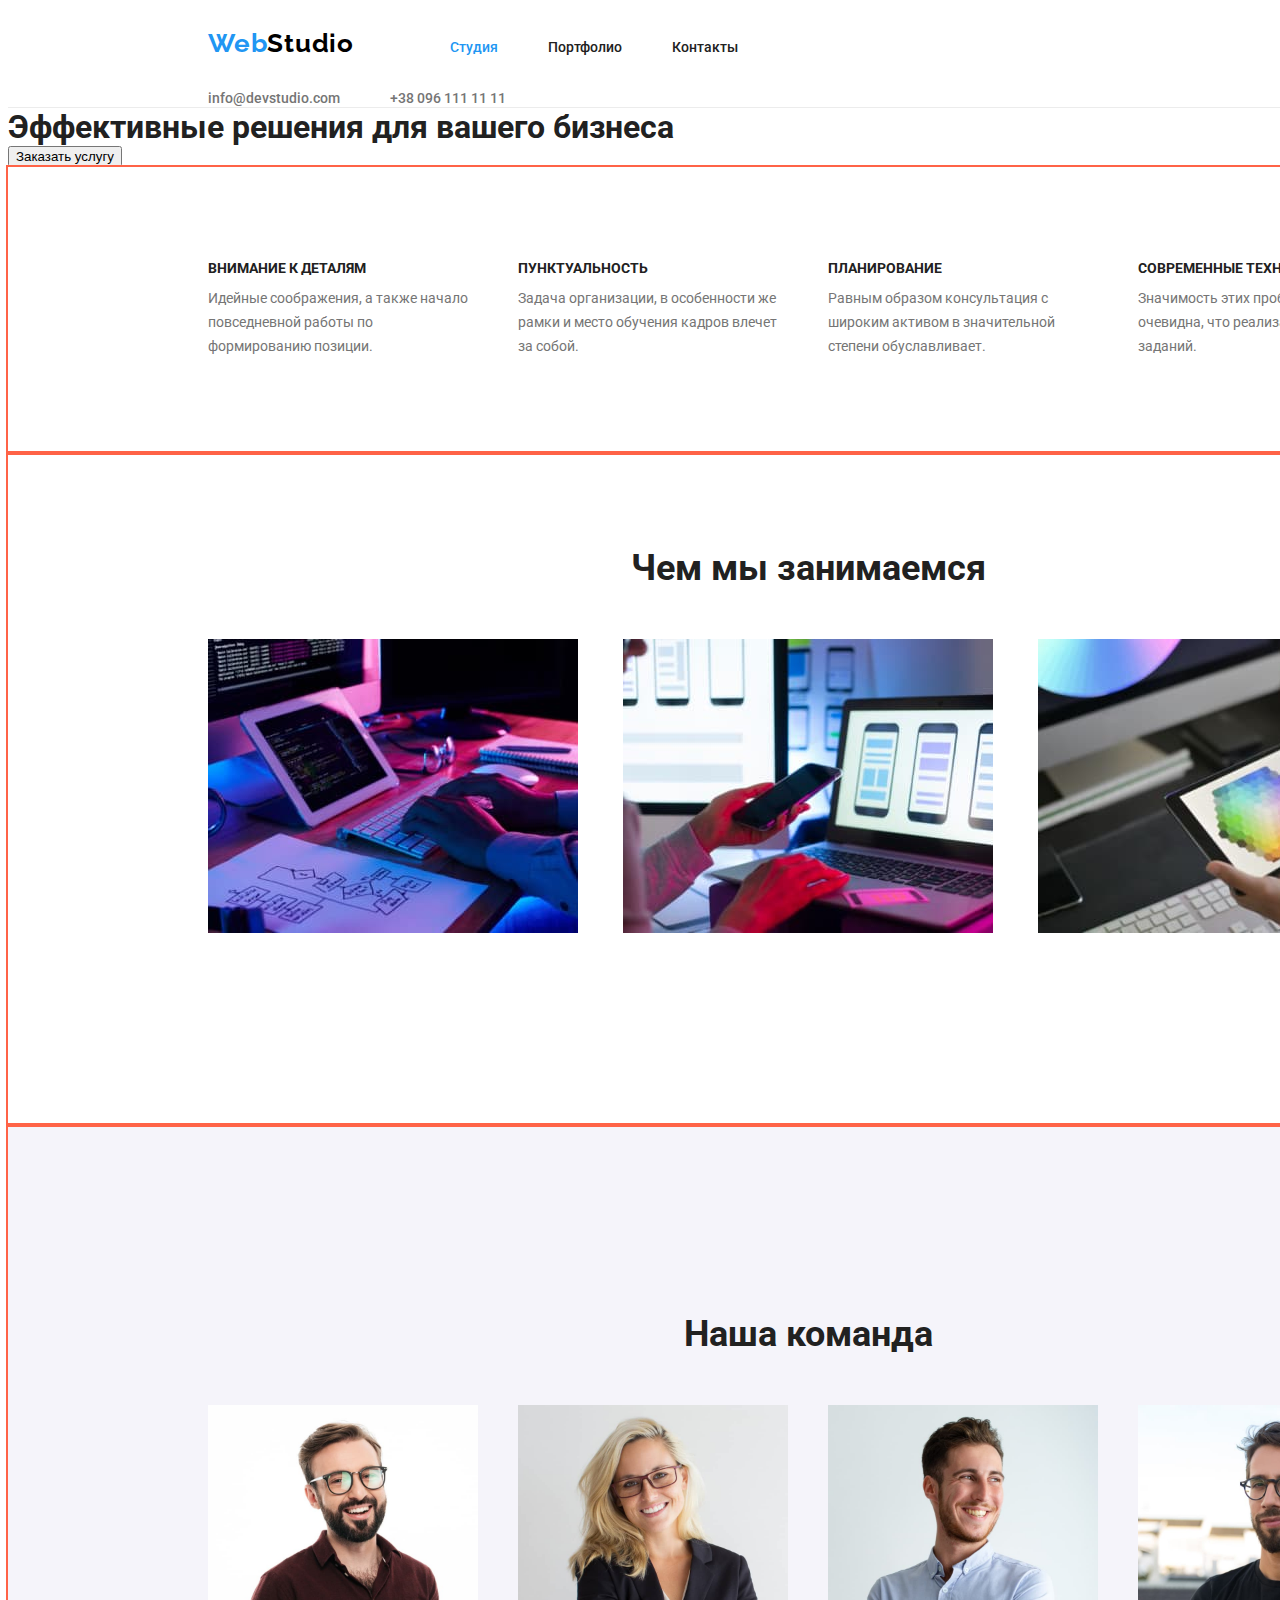
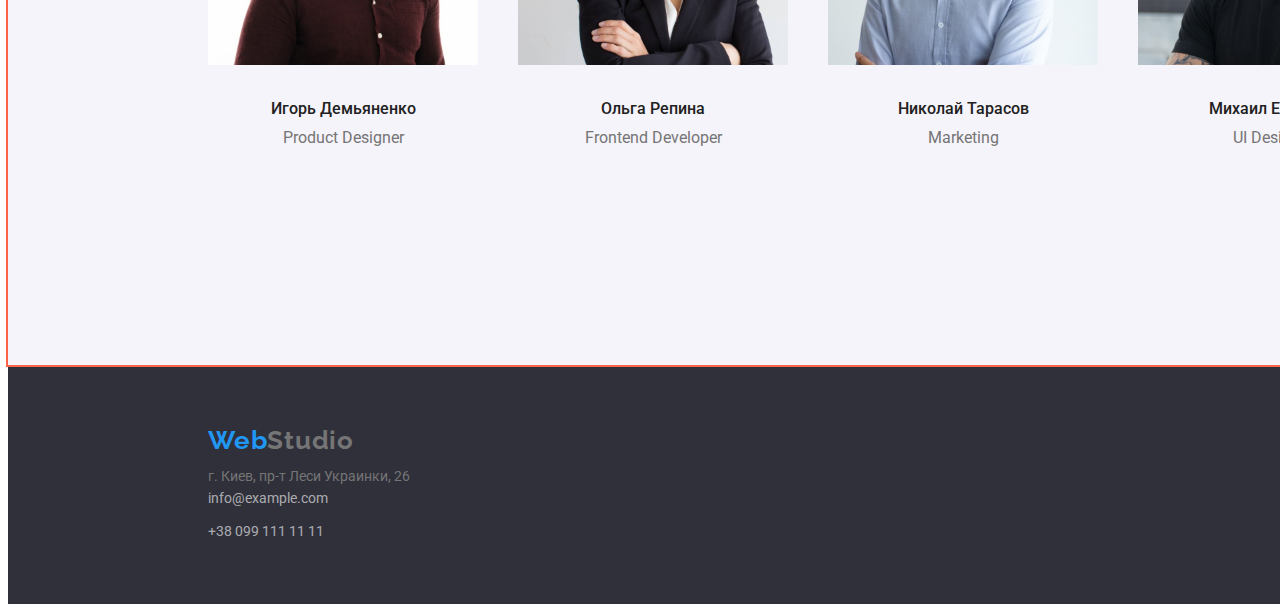
==== index.html @ a2d12be9 "flex continue" ====
<!DOCTYPE html>
<html lang="ru">
<head>
    <meta charset="UTF-8">
    <meta http-equiv="X-UA-Compatible" content="IE=edge">
    <meta name="viewport" content="width=device-width, initial-scale=1.0">
    <title>Document</title>
    <link href="https://fonts.googleapis.com/css2?family=Raleway:wght@700&family=Roboto:wght@400;500;700;900&display=swap"
        rel="stylesheet">
        <link rel="stylesheet" href="https://cdnjs.cloudflare.com/ajax/libs/modern-normalize/1.1.0/modern-normalize.min.css"
            integrity="sha512-wpPYUAdjBVSE4KJnH1VR1HeZfpl1ub8YT/NKx4PuQ5NmX2tKuGu6U/JRp5y+Y8XG2tV+wKQpNHVUX03MfMFn9Q=="
            crossorigin="anonymous" referrerpolicy="no-referrer" />
    <link rel="stylesheet" href="./css/styles.css" />
</head>



<body>

    <!--header-->

<header class="header">
        
    <div class="container">
        <a href="./index.html" class="list logo"><span class="web">Web</span>Studio</a>
<nav class="nav" >
    <ul class="list site-nav">
        <li class="item"><a  href="" class="site-nav-link list current">Студия</a></li>
        <li class="item"><a  href="./portfolio.html" class="site-nav-link list">Портфолио</a></li>
        <li class="item"><a  href="" class="site-nav-link list">Контакты</a></li>
    </ul>
</nav>
<ul class="auth-nav list">
    <li class="item"><a href="mailto:info@devstudio.com" class="auth-nav-link list">info@devstudio.com</a></li>
    <li class="item"><a href="tel:+380961111111" class="auth-nav-link list">+38 096 111 11 11</a></li>
</ul>
</div>
</header>

<main>

    <!--Герой-->


<section class="hero-section">    
            <h1 class="hero-title">Эффективные решения для вашего бизнеса</h1>
            <button type="button" class="hero-button">Заказать услугу</button>
</section>


<!--Преимущества-->


<section class="benefit-section section">
<div class="container">
    <h2></h2>
    
<ul class="benefit-list list">
<li>
    <h3 class="benefit-title">Внимание к деталям</h3>
    <p class="benefit-text">Идейные соображения, а также начало повседневной работы по формированию позиции.</p>
</li>
<li>
    <h3 class="benefit-title">Пунктуальность</h3>
    <p class="benefit-text">Задача организации, в особенности же рамки и место обучения кадров влечет за собой.</p>
</li>
<li>
    <h3 class="benefit-title">Планирование</h3>
    <p class="benefit-text">Равным образом консультация с широким активом в значительной степени обуславливает.</p>
</li>
<li>
    <h3 class="benefit-title">Современные технологии</h3>
    <p class="benefit-text">Значимость этих проблем настолько очевидна, что реализация плановых заданий.</p>
</li>
</ul>
</div>
</section>


 <!--Чем мы занимаемся-->


 <section class="work-section section">
    <div class="container">
    <h2 class="work-title">Чем мы занимаемся</h2>
     <ul class="work-list list">
        <li><img src="./images/table.jpg" alt="рабочее место" width="370"></li>
        <li><img src="./images/phone.jpg" alt="изображение телефона" width="370"></li>
        <li><img src="./images/tablet.jpg" alt="изображение планшета" width="370"></li>
     </ul>
    </div>
</section>


     <!--Наша команда-->


 <section class="section team-section ">
    <div class="container">
     <h2 class="team-title">Наша команда</h2>
     <ul class="team-list list">
        <li class="item"><img src="./images/team1.jpg" alt="фото человека" width="270"><h3 class="name">Игорь Демьяненко</h3><p class="position" lang="en">Product Designer</p></li>
        <li class="item"><img src="./images/team2.jpg" alt="фото человека" width="270"><h3 class="name">Ольга Репина</h3><p class="position" lang="en">Frontend Developer</p></li>
        <li class="item"><img src="./images/team3.jpg" alt="фото человека" width="270"><h3 class="name">Николай Тарасов</h3><p class="position" lang="en">Marketing</p></li>
        <li class="item"><img src="./images/team4.jpg" alt="фото человека" width="270"><h3 class="name">Михаил Ермаков</h3><p class="position" lang="en">UI Designer</p></li>
     </ul>
     
 </section>
</div>
</main>

<!--Футер-->


<footer class="footer-section">   
    <div class="container">
        <a href="" class="logo list"><span class="web">Web</span><span class="studio">Studio</span></a>
<address class="address-section">
    
<ul class=" address-list list">
    <li><a href="" class="address">г. Киев, пр-т Леси Украинки, 26</a></li>
    <li><a href="mailto:info@example.com" class="mail">info@example.com</a></li>
    <li><a href="tel:+380991111111" class="telephone">+38 099 111 11 11</a></li>
</ul>
</div>
</div>
</address>
</footer>
 
</body>
</html>
---- css/styles.css ----
:root { 
        --primary-text-color: #212121;
        --secondary-text-color: #757575;
        --accent-color: #2196F3;
        --primary-background-color: #ffffff;
        --secondary-background-color:#2F303A;
}

body {  
         width: 1600px;        
         background-color:var(--primary-background-color);
         color: var(--primary-text-color);
         font-family: Roboto, sans-serif; 
         font-style: normal;
         font-weight: 400;
        }

.list { list-style: none; 
        text-decoration: none;
}

h1,
h2,
h3,
h4,
h5,
h6,
p,
ul      {
        margin: 0px;
        padding: 0px;
        }

.section {
        padding: 94px 0px;
        margin: 0px;
        outline: 2px solid tomato;
}

.container {    
        width: 1200px;
        padding-left: 15px;
        padding-right: 15px;
        margin-left:  auto;
        margin-right: auto;
}

                /* header*/

 .header {         
        color: var(--primary-text-color);
        border-bottom: 1px solid #ECECEC;
} 

.header .logo { 
        font-family:Raleway ;
        font-weight: 700;
        font-size: 26px;
        line-height: 1.2;
        letter-spacing: 0.03em;   
        color: #000000;
        width: 145px;
        margin-right: 93px;
        display: inline-block;
  }

.header .web {
        color: var(--accent-color);
}
.nav {
        display: inline-block;
}
.site-nav {
        display: flex;
        justify-content: flex-start;
        
}
.site-nav .item {
        color: var(--primary-text-color);
        font-weight: 500;
        font-size: 14px;
        line-height: 1.14; 
        padding-bottom: 32px;
        padding-top: 32px;
        display: inline-block;
}

.site-nav .item + .item{
        margin-left: 50px;
}

.site-nav-link {color: var(--primary-text-color);
                font-weight: 500;
                font-size: 14px;
                line-height: 1.14;
                padding-bottom: 32px;
                padding-top: 32px;}

.site-nav-link.current,
.site-nav-link:focus, 
.site-nav-link:hover { color: var(--accent-color) ;}

.auth-nav {display: flex;
        /* justify-content: end; */
}
.auth-nav .item {
        display: inline-block;
}
.auth-nav .item + .item{margin-left: 50px;}

.auth-nav-link {color: #757575;
                font-weight: 500;
                font-size: 14px;
                line-height: 1.14;
        padding-bottom: 32px;
        padding-top: 32px; 
}

.auth-nav-link:hover,
.auth-nav-link:focus { color: var(--accent-color);}


                /*hero*/
/*
.hero-section {background-color:#2F303A ;
                text-align: center;
                padding: 200px 0;  
                display: block;
                align-items: center; }

.hero-title {color: var(--secondary-text-color);
        
font-weight: 900;
font-size: 44px;
line-height: 1.36;
text-transform: uppercase;
letter-spacing: 0.06em;

text-align: center;
margin: 0 auto;
margin-bottom: 30px;
max-width: 696px;    }

.hero-button { display: block;
                padding: 10px 32px;
                margin: 0 auto;
                border: 1px;
                text-align: center;
                min-width: 200px;
                border-radius: 4px;
             

                background-color: var(--accent-color);
                color: var(--secondary-text-color);
                font-family: Roboto;
                font-style: normal;    
                font-weight: 700;
                font-size: 16px;  
                letter-spacing: 0.06em;
                line-height: 1.88;  }
        

           
            /*benefits*/


 .benefit-title {color: var(--primary-text-color);
                font-weight: 700;
                font-size: 14px;
                line-height: 1.14;
                text-transform: uppercase;

                margin-bottom: 10px;}    

 .benefit-text {color: #757575;
                font-size: 14px;
                line-height: 1.71;                
                width: 270px;}   

.benefit-list {margin-top: 0;
                margin-bottom: 0;
                display: flex;
                justify-content: space-between;}

.benefit-list li:not(:first-child) {
                margin-left: 30px;
}
    
    
            /*what we do*/

.work-title {           font-weight: 700;
                        font-size: 36px;
                        line-height: 1.17;
                        text-align: center;
                        margin-bottom: 50px;
                        }

.work-list {margin-bottom: 0px;
                margin-top: 0px;
                display: flex;
                justify-content: space-between; }

.work-list li {margin-bottom: 94px;}

.work-list li:not(:first-child) {
                margin-left: 30px;
                }

             /*our team*/


.team-section { background-color: #F5F4FA;}

.team-title {font-weight: 700;
                font-size: 36px;
                line-height: 1.17;
                text-align: center;
                padding-top: 94px;
                margin-bottom: 50px;}

.team-list {margin-bottom: 0px;
                margin-top: 0px;
                display: flex;
                justify-content: space-between;
                padding-bottom: 94px;}

.team-list img { margin-bottom: 30px;
                }


.team-list li:not(:first-child) {margin-left: 30px;}



.team-section .name { font-weight: 500;
                        font-size: 16px;
                        line-height: 1.19;
                        text-align: center;
                        margin-bottom: 10px;}

 .position {color: #757575;
                font-size: 16px;
                line-height: 1.19;
                text-align: center;
                margin-top: 0px;
                margin-bottom: 0px;
                padding-bottom: 30px;}



            /*footer*/

.footer-section {background-color: #2F303A;
                }


.footer-section .logo {font-family: Raleway;
                        font-weight: 700;
                        font-size: 26px;
                        line-height: 1.19;
                        letter-spacing: 0.03em;
                        
                        padding-top: 60px;
                        margin-bottom: 20px;
        }

.footer-section .web {color: var(--accent-color);}
.footer-section .studio { color: var(--secondary-text-color);}

.logo {display: block;        
        }

.address-list  { display: block;
                margin-top: 0px;        
                padding-left: 0px;}

.address-list .address {display: block;
        margin-bottom: 9px;
        color: var(--secondary-text-color);
        font-family: inherit;
        font-style: normal;
        text-decoration: none;
        font-weight: 400;
        font-size: 14px;
        line-height: 1.71px;
}

.mail,
.telephone {font-family: inherit;
                font-style:normal;
                text-decoration: none;
                        color: rgba(255, 255, 255, 0.6);
                        font-size: 14px;
                        line-height: 1.71;
                        }

.address-list .mail {  margin-bottom: 9px; display: block;  }

.address-list .telephone { display: block;
             padding-bottom: 60px;}
                        







            /* portfolio*/

.buttons {display: flex;
                padding-top: 94px;
                margin-top: 0px;
                margin-bottom: 50px;
                justify-content:center;
                
}
.buttons li { 
                
                border-color: transparent;}
.buttons li:not(:first-child) {margin-left: 8px;
                }

.main-button {
        background-color: #F5F4FA;
        color: var(--primary-text-color);
        font-family: Roboto;
        font-style: normal;
        font-weight: 500;
        font-size: 16px;
        line-height: 1.62;
        text-align: center;
        border: 1px;
        border-radius: 4px;
        padding: 6px 22px;}
.main-button:hover,
.main-button:focus { background-color: var(--accent-color); 
                        color: var(--secondary-text-color);}

.selected-button {background-color: var(--accent-color);
                        color: var(--secondary-text-color);
                        font-family: Roboto;
                        font-style: normal;
                        font-weight: 500;
                        font-size: 16px;
                        line-height: 1.62;
                        text-align: center; 
                        border: 1px;
                        border-radius: 4px;
                        padding: 6px 22px;}

.our-projects {display: flex;
                flex-wrap: wrap;
                margin-left: -30px;
                margin-top: -30px;
}
.our-projects .item {margin-left: 30px ;
                        margin-top: 30px;
                        flex-basis: calc((100% - 90px) / 3);}     
                        
                        
.our-projects .title { font-weight: 700;
                        font-size: 18px;
                        line-height: 2;
                        margin: 20px 24px 4px 24px;}

.our-projects .text {color: #757575;
        font-size: 16px;
        line-height: 1.88;
        margin-bottom: 20px;
        margin-left: 24px;
        margin-right: 24px;}

.cards {border-right: 1px solid #eeeeee;
        border-bottom: 1px solid #eeeeee;
        border-left: 1px solid #eeeeee;}

.our-projects .item:nth-last-child(-n + 3) { margin-bottom: 94px;} */
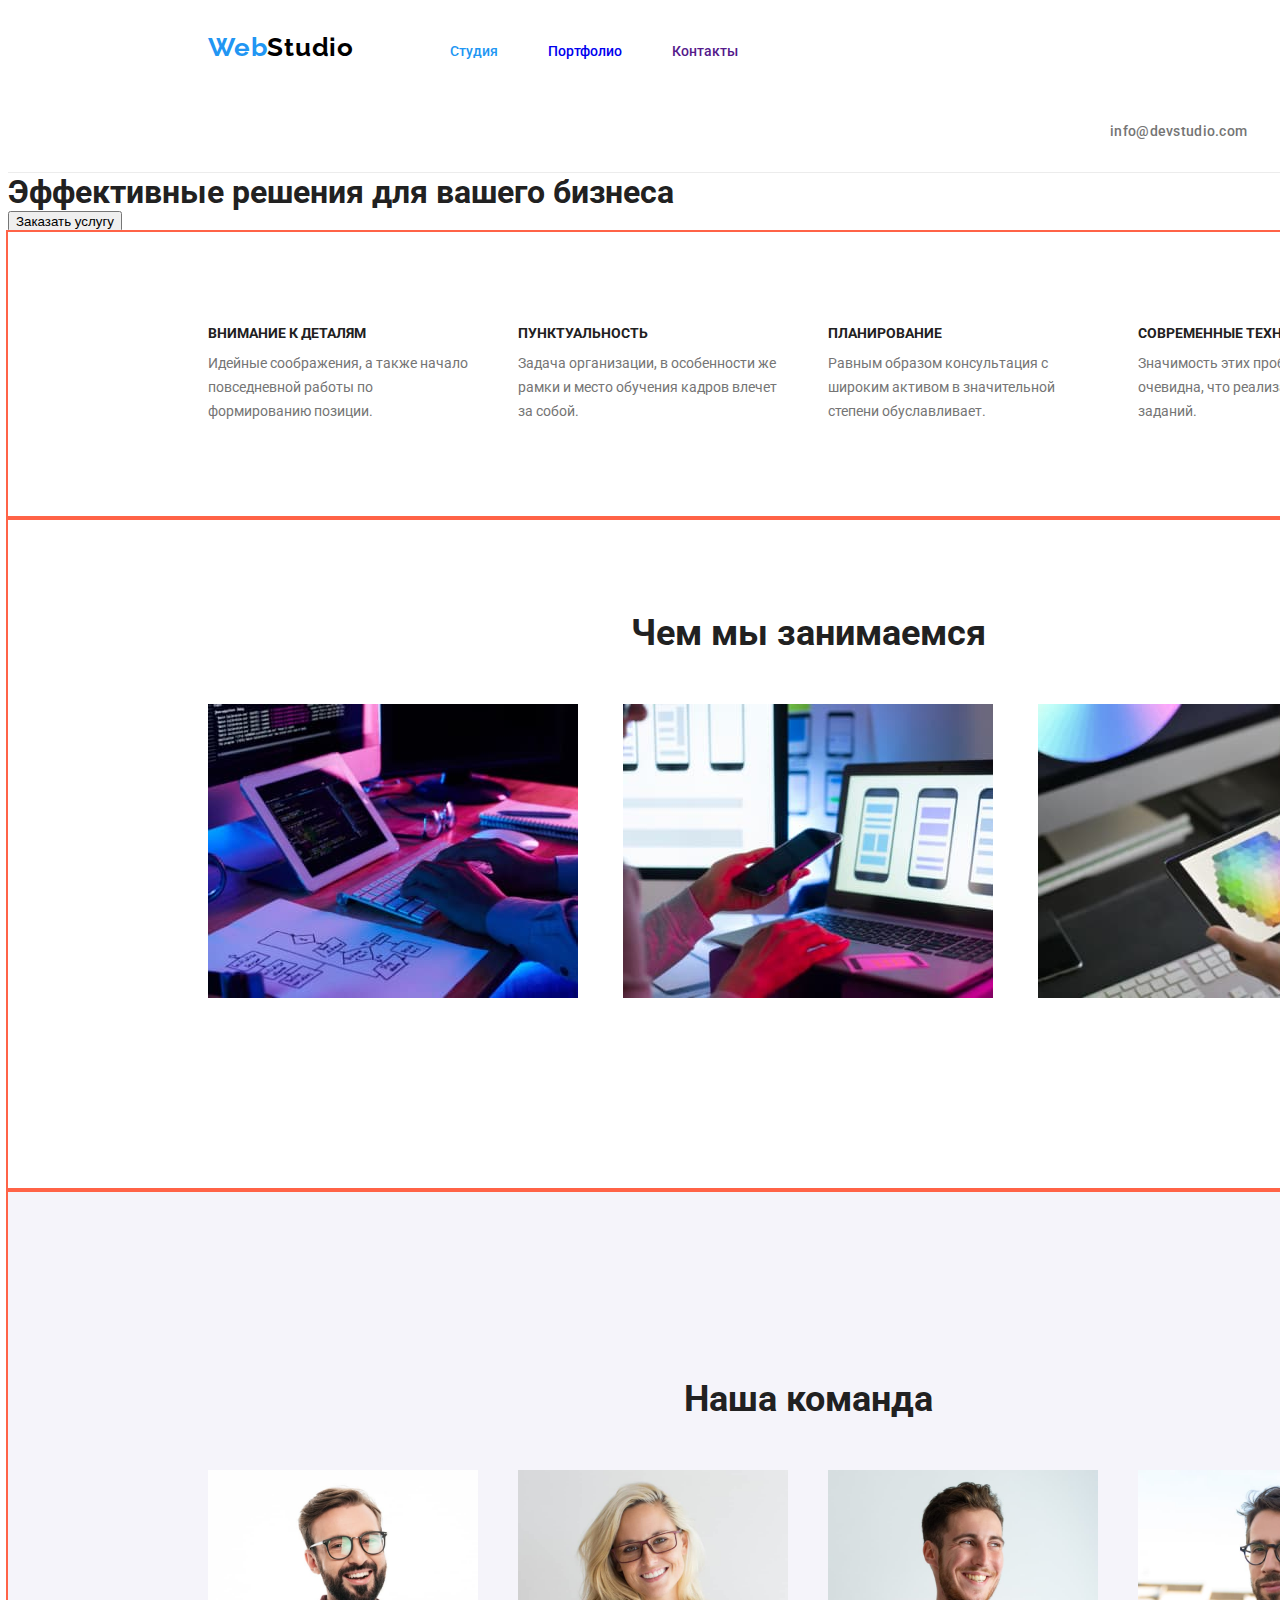
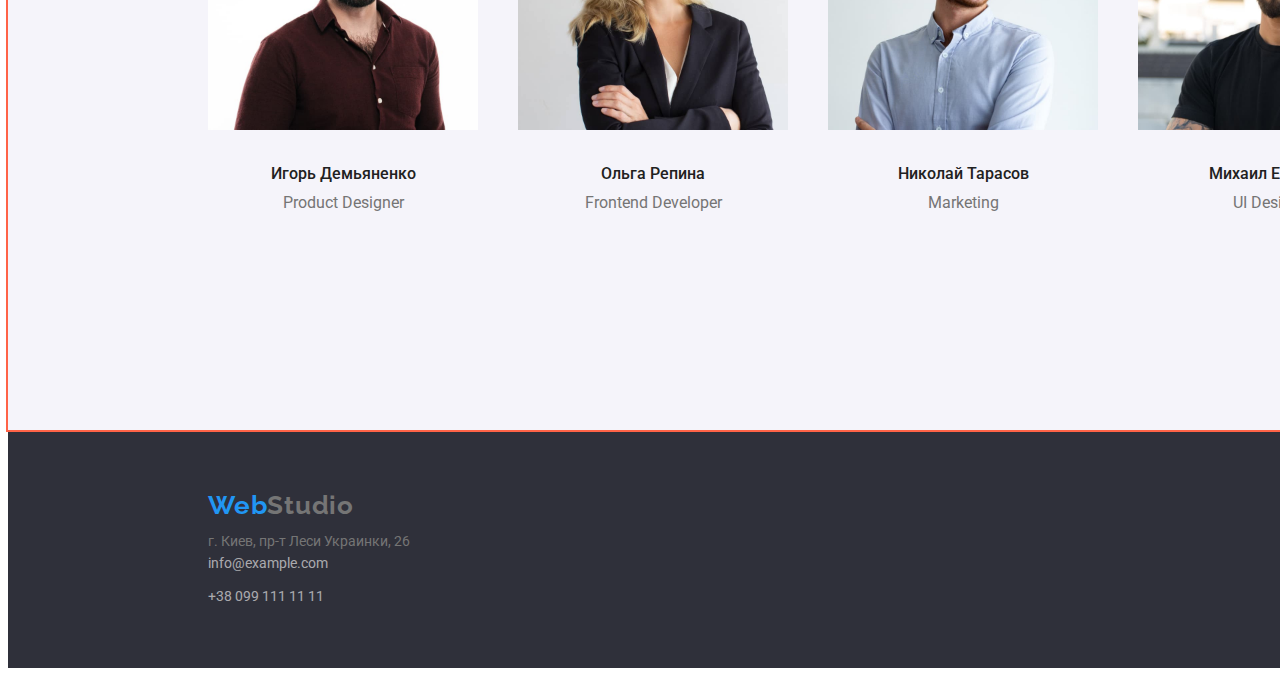
==== commit c75b79c4: "header flex" ====
--- a/index.html
+++ b/index.html
@@ -30,7 +30,7 @@
         <li class="item"><a  href="" class="site-nav-link list">Контакты</a></li>
     </ul>
 </nav>
-<ul class="auth-nav list">
+<ul class="list auth-nav ">
     <li class="item"><a href="mailto:info@devstudio.com" class="auth-nav-link list">info@devstudio.com</a></li>
     <li class="item"><a href="tel:+380961111111" class="auth-nav-link list">+38 096 111 11 11</a></li>
 </ul>
--- a/css/styles.css
+++ b/css/styles.css
@@ -61,11 +61,14 @@
         color: #000000;
         width: 145px;
         margin-right: 93px;
+        padding-top: 24px;
+        padding-bottom: 25px;
         display: inline-block;
   }
 
 .header .web {
         color: var(--accent-color);
+        width: ;
 }
 .nav {
         display: inline-block;
@@ -81,7 +84,7 @@
         font-size: 14px;
         line-height: 1.14; 
         padding-bottom: 32px;
-        padding-top: 32px;
+        padding-top: 32px; 
         display: inline-block;
 }
 
@@ -89,35 +92,47 @@
         margin-left: 50px;
 }
 
-.site-nav-link {color: var(--primary-text-color);
+.site-nav-link {
+                /* color: var(--primary-text-color);
                 font-weight: 500;
                 font-size: 14px;
                 line-height: 1.14;
                 padding-bottom: 32px;
-                padding-top: 32px;}
+                padding-top: 32px;
+                display: inline-block; */
+        }
 
 .site-nav-link.current,
 .site-nav-link:focus, 
 .site-nav-link:hover { color: var(--accent-color) ;}
 
-.auth-nav {display: flex;
-        /* justify-content: end; */
+.auth-nav {
+        display: flex;
+        justify-content: flex-end;
+        align-items: center;       
 }
 .auth-nav .item {
-        display: inline-block;
-}
-.auth-nav .item + .item{margin-left: 50px;}
-
-.auth-nav-link {color: #757575;
+        /* display: inline-block; */
+}
+.auth-nav .item + .item{
+        margin-left: 40px;
+}
+
+.auth-nav-link {
+                color: #757575;
                 font-weight: 500;
                 font-size: 14px;
                 line-height: 1.14;
-        padding-bottom: 32px;
-        padding-top: 32px; 
+                padding-bottom: 32px;
+                padding-top: 32px;
+                letter-spacing: 0.02em;
+                display: inline-block;
 }
 
 .auth-nav-link:hover,
-.auth-nav-link:focus { color: var(--accent-color);}
+.auth-nav-link:focus { 
+        color: var(--accent-color);
+}
 
 
                 /*hero*/
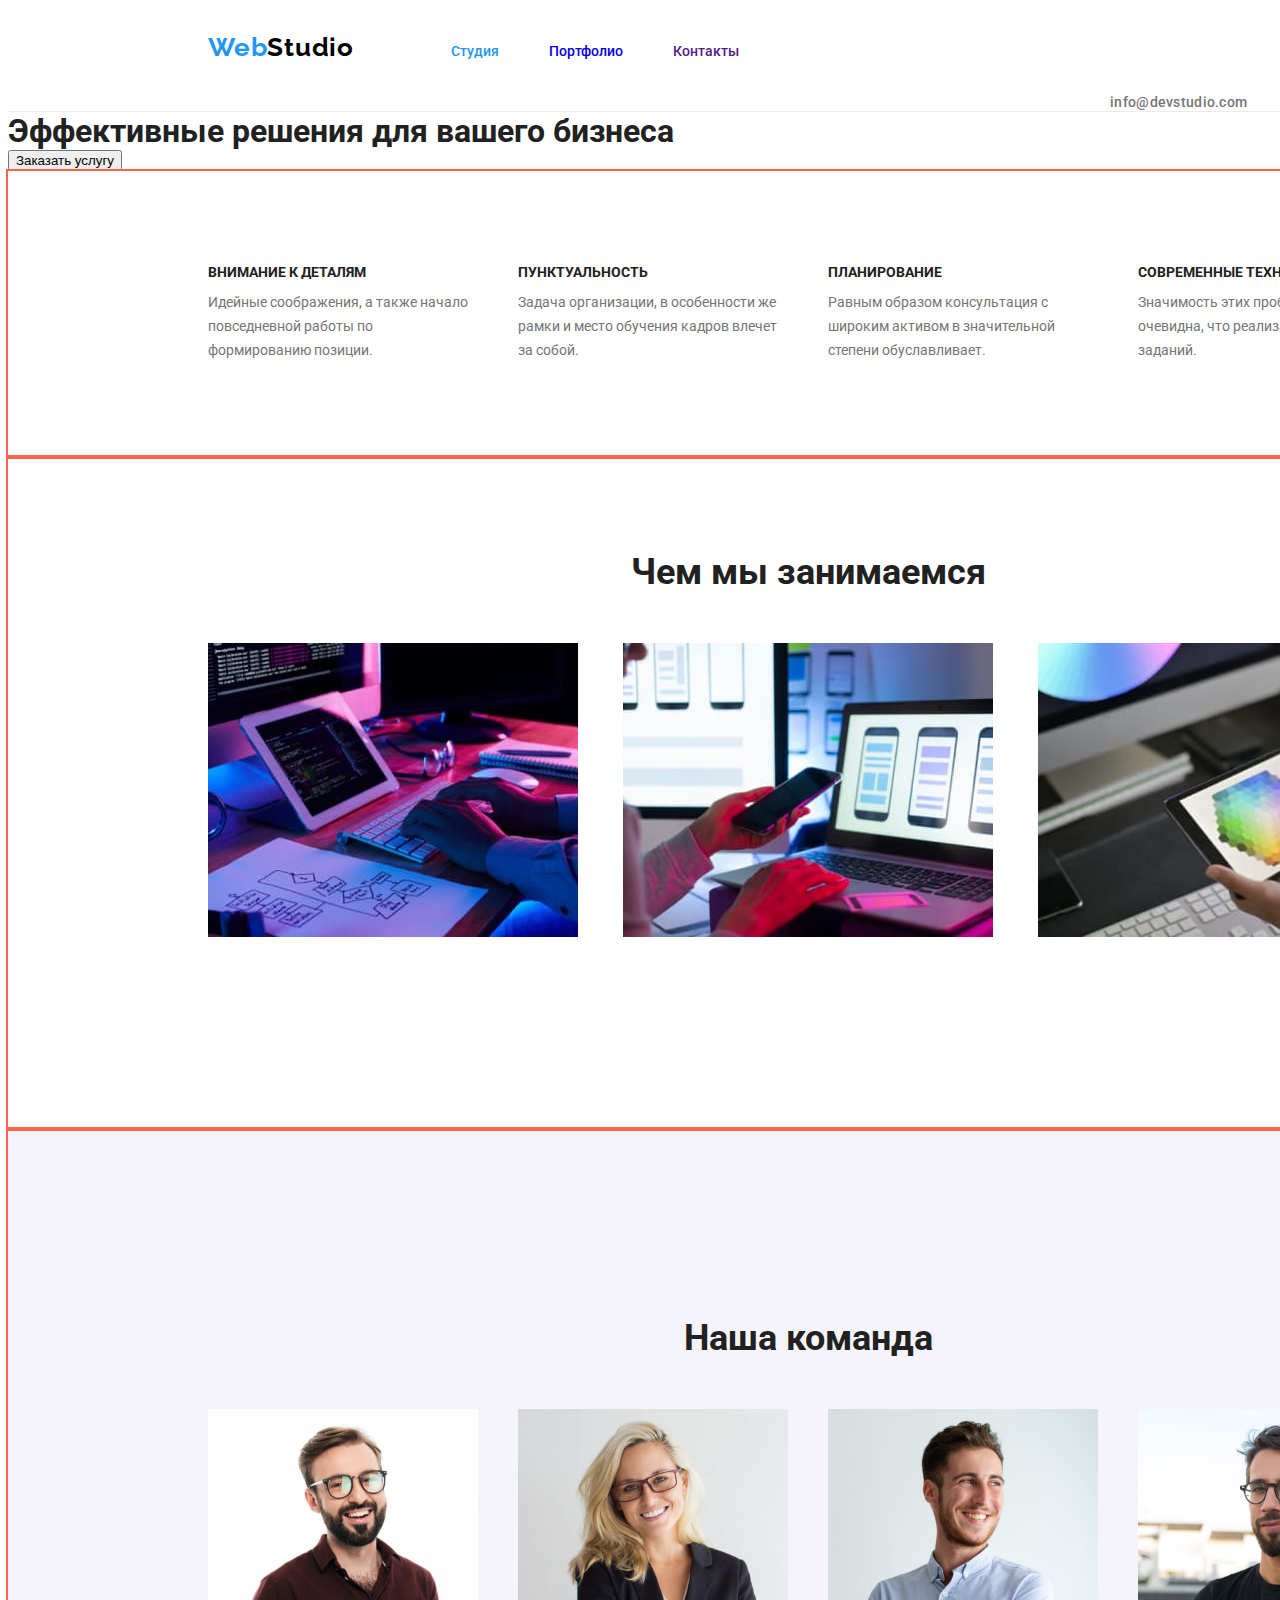
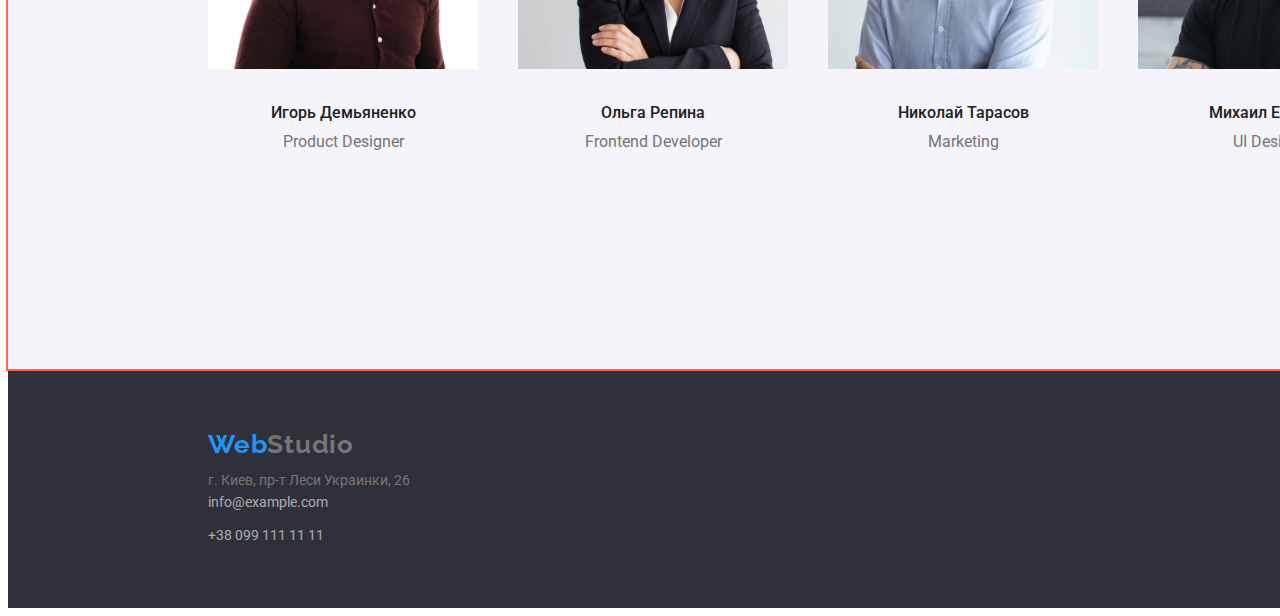
==== commit c83cb031: "(((" ====
--- a/index.html
+++ b/index.html
@@ -31,8 +31,8 @@
     </ul>
 </nav>
 <ul class="list auth-nav ">
-    <li class="item"><a href="mailto:info@devstudio.com" class="auth-nav-link list">info@devstudio.com</a></li>
-    <li class="item"><a href="tel:+380961111111" class="auth-nav-link list">+38 096 111 11 11</a></li>
+    <li class="item"><a href="mailto:info@devstudio.com" class="list auth-nav-link ">info@devstudio.com</a></li>
+    <li class="item"><a href="tel:+380961111111" class="list auth-nav-link ">+38 096 111 11 11</a></li>
 </ul>
 </div>
 </header>
--- a/css/styles.css
+++ b/css/styles.css
@@ -59,7 +59,6 @@
         line-height: 1.2;
         letter-spacing: 0.03em;   
         color: #000000;
-        width: 145px;
         margin-right: 93px;
         padding-top: 24px;
         padding-bottom: 25px;
@@ -68,7 +67,7 @@
 
 .header .web {
         color: var(--accent-color);
-        width: ;
+        
 }
 .nav {
         display: inline-block;
@@ -107,12 +106,12 @@
 .site-nav-link:hover { color: var(--accent-color) ;}
 
 .auth-nav {
-        display: flex;
-        justify-content: flex-end;
-        align-items: center;       
-}
-.auth-nav .item {
-        /* display: inline-block; */
+                display: flex;
+                justify-content: flex-end;
+                align-items: center;
+}
+.auth-nav.item {
+                display:block;                
 }
 .auth-nav .item + .item{
         margin-left: 40px;
@@ -126,7 +125,7 @@
                 padding-bottom: 32px;
                 padding-top: 32px;
                 letter-spacing: 0.02em;
-                display: inline-block;
+                
 }
 
 .auth-nav-link:hover,
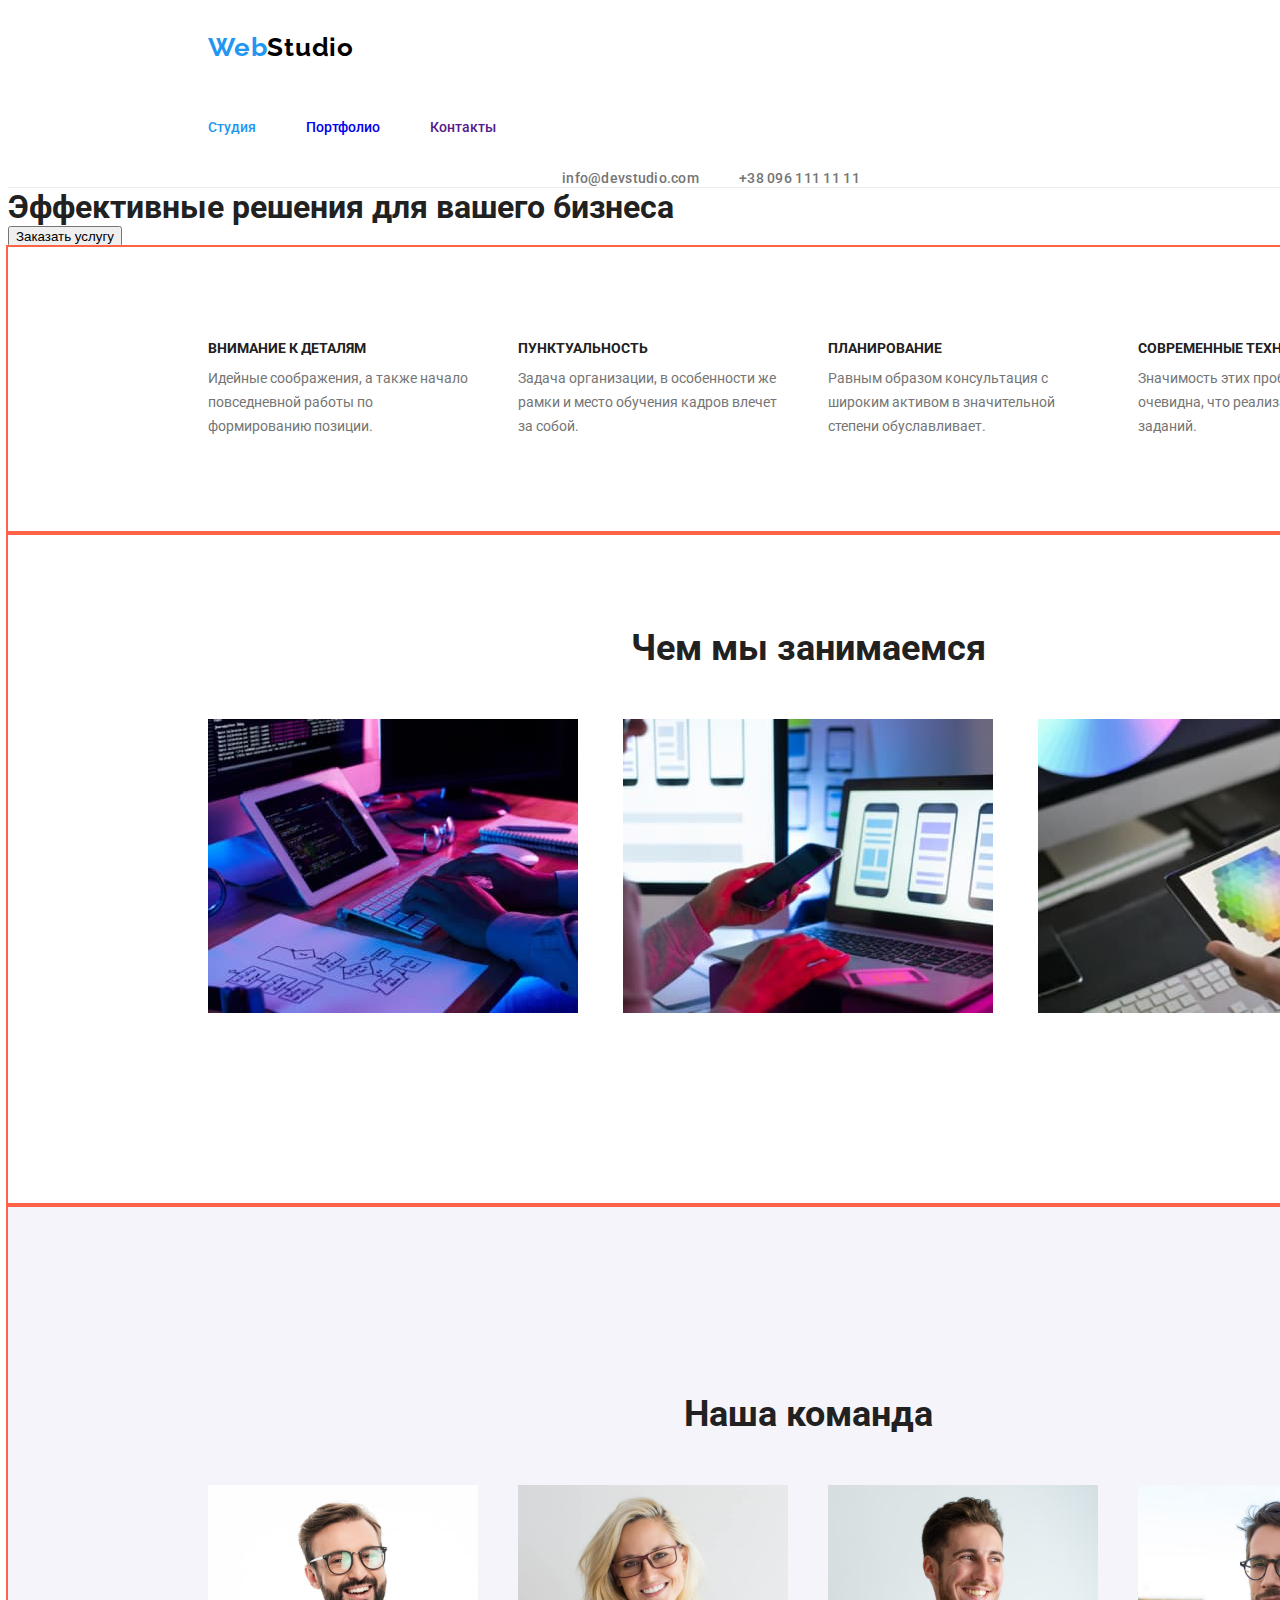
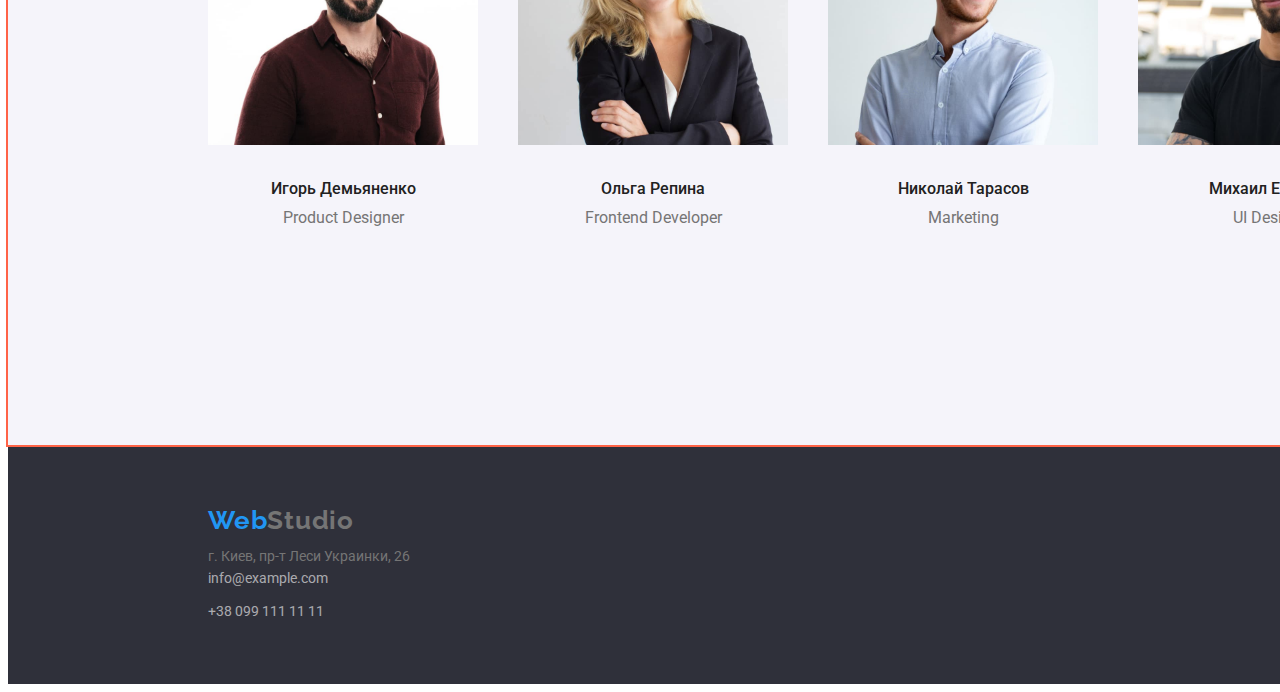
==== commit d13f9540: "флекс продовження" ====
--- a/index.html
+++ b/index.html
@@ -25,9 +25,9 @@
         <a href="./index.html" class="list logo"><span class="web">Web</span>Studio</a>
 <nav class="nav" >
     <ul class="list site-nav">
-        <li class="item"><a  href="" class="site-nav-link list current">Студия</a></li>
-        <li class="item"><a  href="./portfolio.html" class="site-nav-link list">Портфолио</a></li>
-        <li class="item"><a  href="" class="site-nav-link list">Контакты</a></li>
+        <li class="item"><a  href="" class=" list site-nav-link  current">Студия</a></li>
+        <li class="item"><a  href="./portfolio.html" class="list site-nav-link ">Портфолио</a></li>
+        <li class="item"><a  href="" class="list site-nav-link ">Контакты</a></li>
     </ul>
 </nav>
 <ul class="list auth-nav ">
--- a/css/styles.css
+++ b/css/styles.css
@@ -18,7 +18,7 @@
 .list { list-style: none; 
         text-decoration: none;
 }
-
+ 
 h1,
 h2,
 h3,
@@ -70,7 +70,7 @@
         
 }
 .nav {
-        display: inline-block;
+        display: flex;
 }
 .site-nav {
         display: flex;
@@ -84,7 +84,7 @@
         line-height: 1.14; 
         padding-bottom: 32px;
         padding-top: 32px; 
-        display: inline-block;
+        /* display: inline-block; */
 }
 
 .site-nav .item + .item{
@@ -106,12 +106,13 @@
 .site-nav-link:hover { color: var(--accent-color) ;}
 
 .auth-nav {
-                display: flex;
+                display: inline-flex;
                 justify-content: flex-end;
-                align-items: center;
+                align-items: center;    
+                margin-left: 354px;            
 }
 .auth-nav.item {
-                display:block;                
+                /* display:block;                 */
 }
 .auth-nav .item + .item{
         margin-left: 40px;
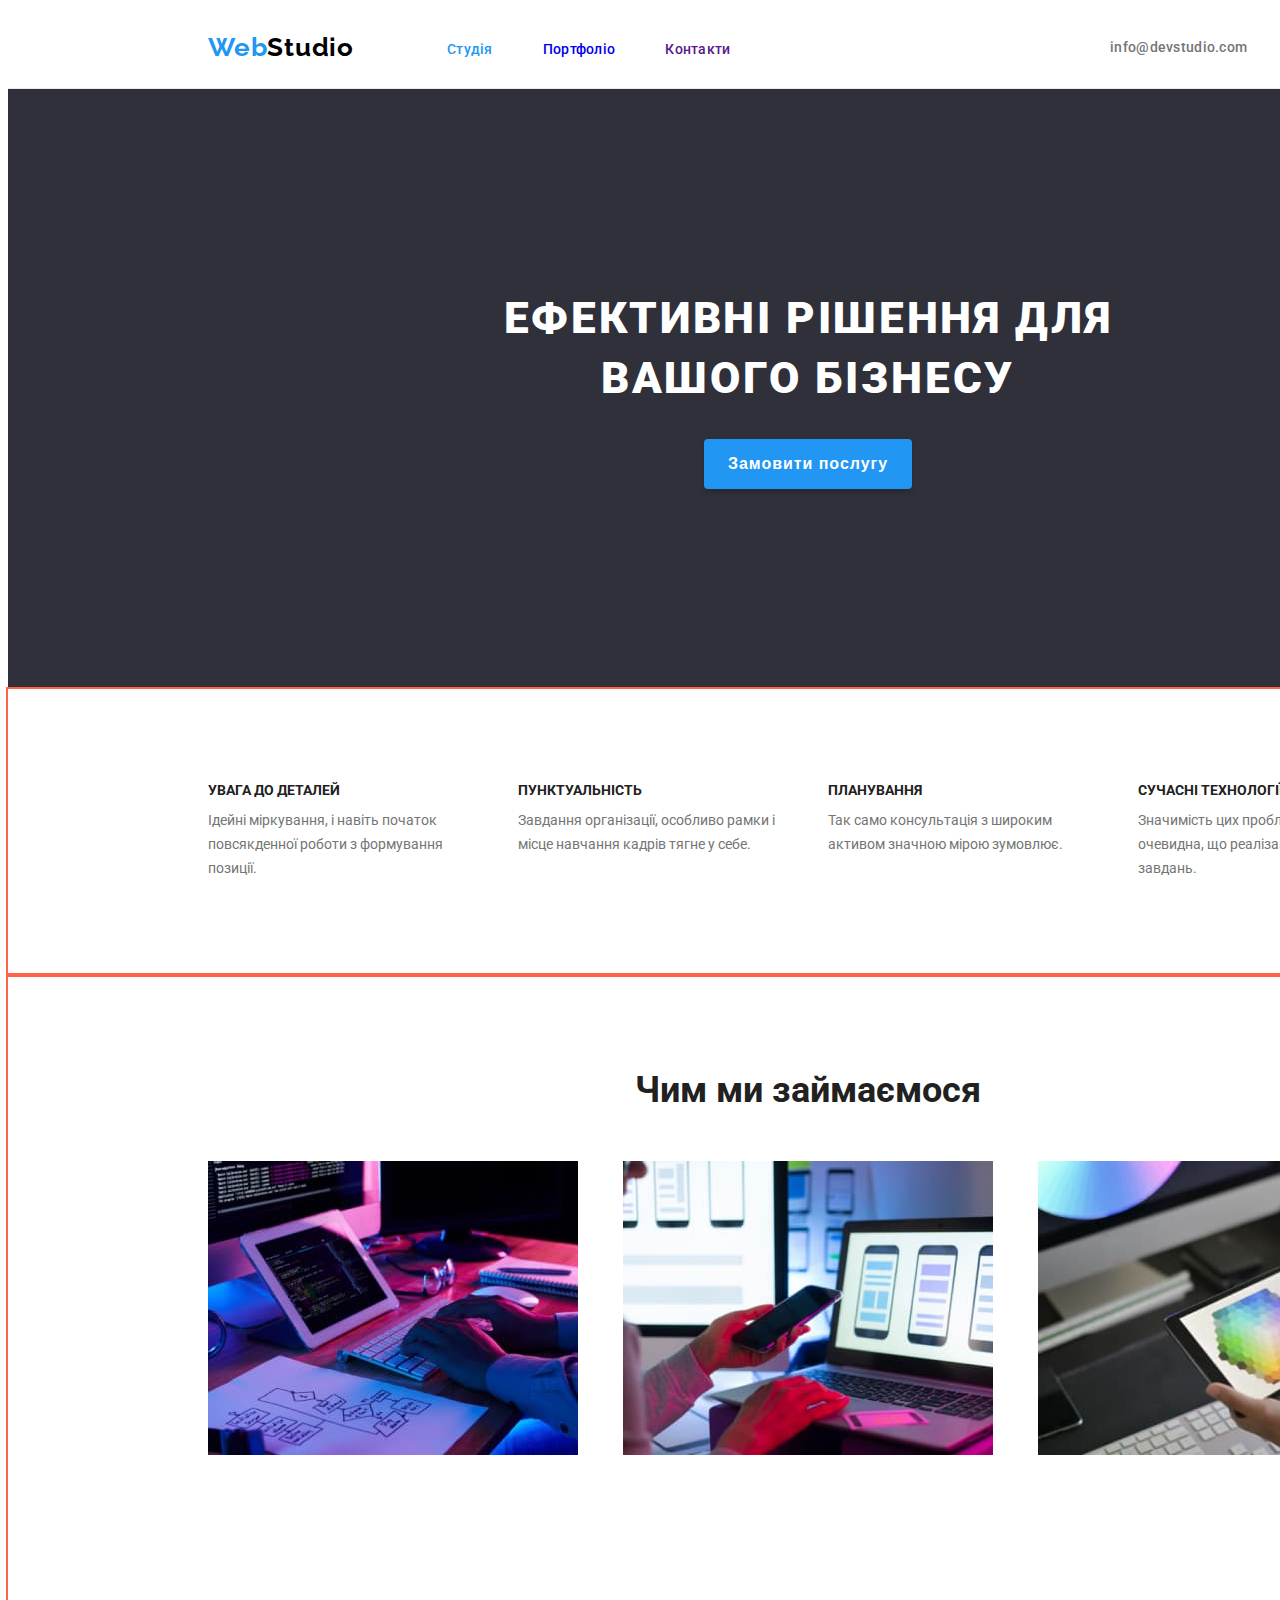
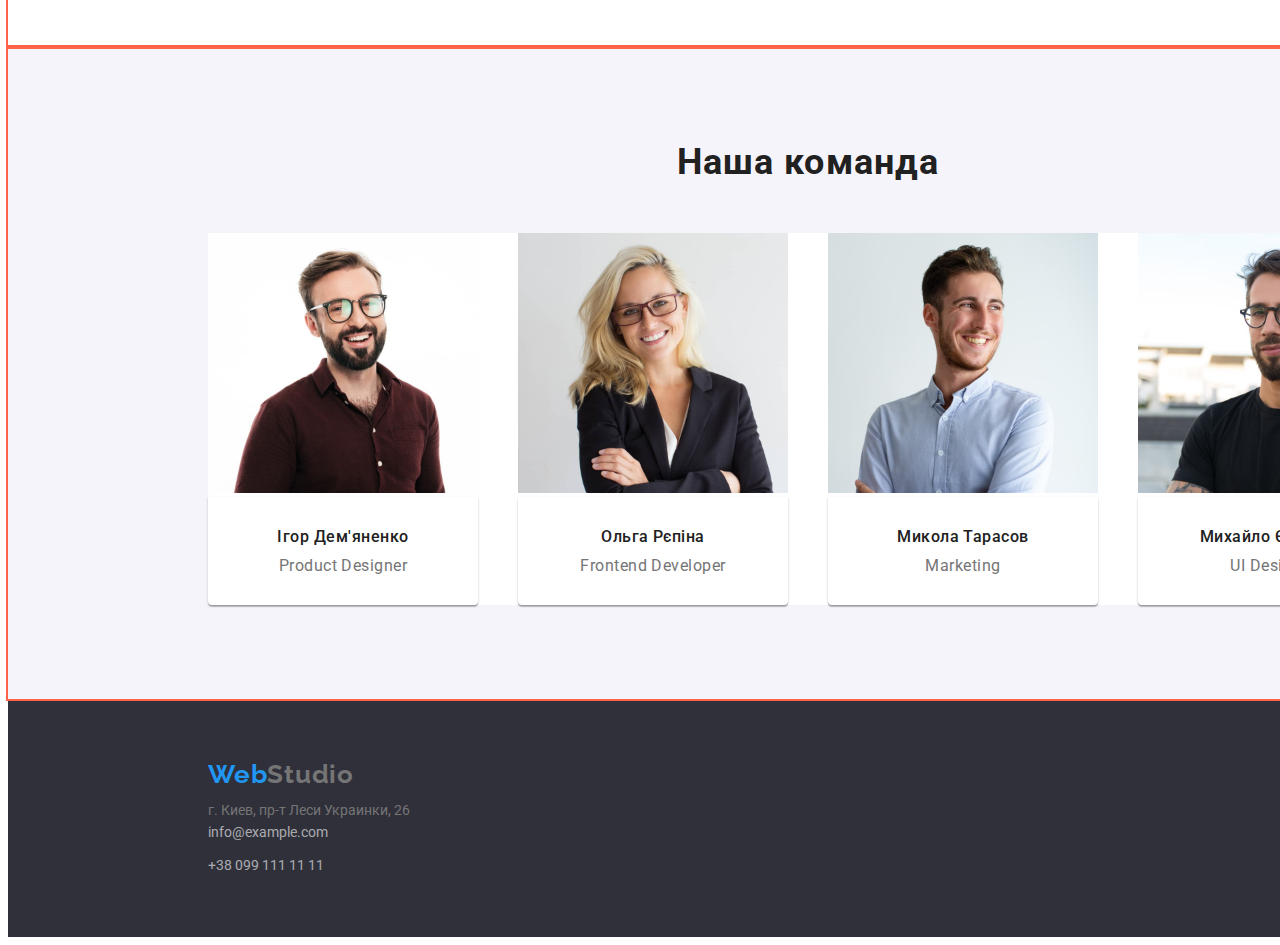
==== commit 3abc54bf: "our team in process" ====
--- a/index.html
+++ b/index.html
@@ -1,5 +1,5 @@
 <!DOCTYPE html>
-<html lang="ru">
+<html lang="uk">
 <head>
     <meta charset="UTF-8">
     <meta http-equiv="X-UA-Compatible" content="IE=edge">
@@ -21,13 +21,13 @@
 
 <header class="header">
         
-    <div class="container">
+    <div class="container main-nav">
         <a href="./index.html" class="list logo"><span class="web">Web</span>Studio</a>
-<nav class="nav" >
+        <nav class="nav" >
     <ul class="list site-nav">
-        <li class="item"><a  href="" class=" list site-nav-link  current">Студия</a></li>
-        <li class="item"><a  href="./portfolio.html" class="list site-nav-link ">Портфолио</a></li>
-        <li class="item"><a  href="" class="list site-nav-link ">Контакты</a></li>
+        <li class="item"><a  href="" class=" list site-nav-link  current">Студія</a></li>
+        <li class="item"><a  href="./portfolio.html" class="list site-nav-link ">Портфоліо</a></li>
+        <li class="item"><a  href="" class="list site-nav-link ">Контакти</a></li>
     </ul>
 </nav>
 <ul class="list auth-nav ">
@@ -39,70 +39,94 @@
 
 <main>
 
-    <!--Герой-->
+    <!--hero-->
 
 
-<section class="hero-section">    
-            <h1 class="hero-title">Эффективные решения для вашего бизнеса</h1>
-            <button type="button" class="hero-button">Заказать услугу</button>
+<section class="hero-section">  
+<div class="container"> 
+            <h1 class="hero-title">Ефективні рішення для вашого бізнесу</h1>
+            <button type="button" class="hero-button">
+                <a href="" class="list hero-link">Замовити послугу</a>
+            </button>
+</div>
 </section>
 
 
-<!--Преимущества-->
+<!--benefits-->
 
 
-<section class="benefit-section section">
+<section class="section benefit-section">
 <div class="container">
     <h2></h2>
     
-<ul class="benefit-list list">
+<ul class="list benefit-list ">
 <li>
-    <h3 class="benefit-title">Внимание к деталям</h3>
-    <p class="benefit-text">Идейные соображения, а также начало повседневной работы по формированию позиции.</p>
+    <h3 class="benefit-title">УВАГА ДО ДЕТАЛЕЙ</h3>
+    <p class="benefit-text">Ідейні міркування, і навіть початок повсякденної роботи з формування позиції.</p>
 </li>
 <li>
-    <h3 class="benefit-title">Пунктуальность</h3>
-    <p class="benefit-text">Задача организации, в особенности же рамки и место обучения кадров влечет за собой.</p>
+    <h3 class="benefit-title">ПУНКТУАЛЬНІСТЬ</h3>
+    <p class="benefit-text">Завдання організації, особливо рамки і місце навчання кадрів тягне у себе.</p>
 </li>
 <li>
-    <h3 class="benefit-title">Планирование</h3>
-    <p class="benefit-text">Равным образом консультация с широким активом в значительной степени обуславливает.</p>
+    <h3 class="benefit-title">ПЛАНУВАННЯ</h3>
+    <p class="benefit-text">Так само консультація з широким активом значною мірою зумовлює.</p>
 </li>
 <li>
-    <h3 class="benefit-title">Современные технологии</h3>
-    <p class="benefit-text">Значимость этих проблем настолько очевидна, что реализация плановых заданий.</p>
+    <h3 class="benefit-title">СУЧАСНІ ТЕХНОЛОГІЇ</h3>
+    <p class="benefit-text">Значимість цих проблем настільки очевидна, що реалізація планових завдань.</p>
 </li>
 </ul>
 </div>
 </section>
 
 
- <!--Чем мы занимаемся-->
+ <!--what we do-->
 
 
- <section class="work-section section">
+ <section class="section work-section ">
     <div class="container">
-    <h2 class="work-title">Чем мы занимаемся</h2>
-     <ul class="work-list list">
-        <li><img src="./images/table.jpg" alt="рабочее место" width="370"></li>
-        <li><img src="./images/phone.jpg" alt="изображение телефона" width="370"></li>
-        <li><img src="./images/tablet.jpg" alt="изображение планшета" width="370"></li>
+    <h2 class="work-title">Чим ми займаємося</h2>
+     <ul class="list work-list ">
+        <li><img src="./images/table.jpg" alt="робоче місце" width="370"></li>
+        <li><img src="./images/phone.jpg" alt="зображення телефона" width="370"></li>
+        <li><img src="./images/tablet.jpg" alt="зображення планшету" width="370"></li>
      </ul>
     </div>
 </section>
 
 
-     <!--Наша команда-->
+     <!--our team-->
 
 
  <section class="section team-section ">
     <div class="container">
      <h2 class="team-title">Наша команда</h2>
-     <ul class="team-list list">
-        <li class="item"><img src="./images/team1.jpg" alt="фото человека" width="270"><h3 class="name">Игорь Демьяненко</h3><p class="position" lang="en">Product Designer</p></li>
-        <li class="item"><img src="./images/team2.jpg" alt="фото человека" width="270"><h3 class="name">Ольга Репина</h3><p class="position" lang="en">Frontend Developer</p></li>
-        <li class="item"><img src="./images/team3.jpg" alt="фото человека" width="270"><h3 class="name">Николай Тарасов</h3><p class="position" lang="en">Marketing</p></li>
-        <li class="item"><img src="./images/team4.jpg" alt="фото человека" width="270"><h3 class="name">Михаил Ермаков</h3><p class="position" lang="en">UI Designer</p></li>
+     <ul class="list team-list ">
+        <li class="item"><img src="./images/team1.jpg" alt="фото людини" width="270">
+            <div class="card">
+                <h3 class="name">Ігор Дем'яненко</h3>
+                <p class="position" lang="en">Product Designer</p>
+            </div>
+        </li>
+        <li class="item"><img src="./images/team2.jpg" alt="фото людини" width="270">
+            <div class="card">
+                <h3 class="name">Ольга Рєпіна</h3>
+                <p class="position" lang="en">Frontend Developer</p>
+            </div>
+        </li>
+        <li class="item"><img src="./images/team3.jpg" alt="фото людини" width="270">
+            <div class="card">
+                <h3 class="name">Микола Тарасов</h3>
+                <p class="position" lang="en">Marketing</p>
+            </div>
+        </li>
+        <li class="item"><img src="./images/team4.jpg" alt="фото людини" width="270">
+            <div class="card">
+                <h3 class="name">Михайло Єрмаков</h3>
+                <p class="position" lang="en">UI Designer</p>
+            </div>
+        </li>
      </ul>
      
  </section>
--- a/css/styles.css
+++ b/css/styles.css
@@ -48,11 +48,14 @@
                 /* header*/
 
  .header {         
-        color: var(--primary-text-color);
         border-bottom: 1px solid #ECECEC;
 } 
-
+.main-nav {
+        display: flex;
+        align-items: center;
+}
 .header .logo { 
+        display: block;
         font-family:Raleway ;
         font-weight: 700;
         font-size: 26px;
@@ -61,72 +64,58 @@
         color: #000000;
         margin-right: 93px;
         padding-top: 24px;
-        padding-bottom: 25px;
-        display: inline-block;
+        padding-bottom: 25px;        
   }
 
 .header .web {
         color: var(--accent-color);
         
 }
-.nav {
+.main-nav {
         display: flex;
-}
+        align-items: center;
+}
+
 .site-nav {
         display: flex;
         justify-content: flex-start;
-        
-}
-.site-nav .item {
-        color: var(--primary-text-color);
-        font-weight: 500;
-        font-size: 14px;
-        line-height: 1.14; 
-        padding-bottom: 32px;
-        padding-top: 32px; 
-        /* display: inline-block; */
-}
+}      
 
 .site-nav .item + .item{
         margin-left: 50px;
 }
 
-.site-nav-link {
-                /* color: var(--primary-text-color);
+.site-nav-link {    
                 font-weight: 500;
                 font-size: 14px;
                 line-height: 1.14;
+                letter-spacing: 0.02em;
+                padding-top: 32px;
                 padding-bottom: 32px;
-                padding-top: 32px;
-                display: inline-block; */
-        }
+}
 
 .site-nav-link.current,
 .site-nav-link:focus, 
 .site-nav-link:hover { color: var(--accent-color) ;}
 
 .auth-nav {
-                display: inline-flex;
-                justify-content: flex-end;
-                align-items: center;    
-                margin-left: 354px;            
-}
-.auth-nav.item {
-                /* display:block;                 */
-}
+                display: flex;   
+                margin-left: auto;            
+}
+
 .auth-nav .item + .item{
         margin-left: 40px;
 }
 
 .auth-nav-link {
+                display:block;
                 color: #757575;
                 font-weight: 500;
                 font-size: 14px;
                 line-height: 1.14;
+                letter-spacing: 0.02em;
                 padding-bottom: 32px;
-                padding-top: 32px;
-                letter-spacing: 0.02em;
-                
+                padding-top: 32px;                               
 }
 
 .auth-nav-link:hover,
@@ -136,87 +125,93 @@
 
 
                 /*hero*/
-/*
-.hero-section {background-color:#2F303A ;
+
+.hero-section {
+        background-color:#2F303A ;
+        text-align: center;
+                /* text-align: center;
+                align-items: center;  */
+}
+
+ .hero-title {
+        display: block;
+        color: #ffffff;       
+        font-weight: 900;
+        font-size: 44px;
+        line-height: 1.36;
+        text-transform: uppercase;
+        letter-spacing: 0.06em;
+        max-width: 696px;        
+        margin: 0 auto 30px;
+        padding-top: 200px;          
+} 
+
+.hero-button { 
+        
+        min-width: 200px;
+        padding: 10px 24px;
+        margin: 0 auto 200px;
+        border: 1px;
+        text-align: center;
+        border-radius: 4px;
+        box-shadow: 0px 4px 4px rgba(0, 0, 0, 0.15);
+        background-color: var(--accent-color);
+}  
+.hero-link {
+        font-weight: 700;
+                font-size: 16px;
+                line-height: 1.88;
+                letter-spacing: 0.06em;
+                color: #ffffff;                
                 text-align: center;
-                padding: 200px 0;  
-                display: block;
-                align-items: center; }
-
-.hero-title {color: var(--secondary-text-color);
-        
-font-weight: 900;
-font-size: 44px;
-line-height: 1.36;
-text-transform: uppercase;
-letter-spacing: 0.06em;
-
-text-align: center;
-margin: 0 auto;
-margin-bottom: 30px;
-max-width: 696px;    }
-
-.hero-button { display: block;
-                padding: 10px 32px;
-                margin: 0 auto;
-                border: 1px;
-                text-align: center;
-                min-width: 200px;
-                border-radius: 4px;
-             
-
-                background-color: var(--accent-color);
-                color: var(--secondary-text-color);
-                font-family: Roboto;
-                font-style: normal;    
-                font-weight: 700;
-                font-size: 16px;  
-                letter-spacing: 0.06em;
-                line-height: 1.88;  }
-        
-
+}
            
             /*benefits*/
 
 
- .benefit-title {color: var(--primary-text-color);
+ .benefit-title {
+                color: var(--primary-text-color);
                 font-weight: 700;
                 font-size: 14px;
                 line-height: 1.14;
                 text-transform: uppercase;
-
-                margin-bottom: 10px;}    
-
- .benefit-text {color: #757575;
+                margin-bottom: 10px;
+}    
+ .benefit-text {
+                color: #757575;
                 font-size: 14px;
                 line-height: 1.71;                
-                width: 270px;}   
-
-.benefit-list {margin-top: 0;
+                width: 270px;
+}   
+.benefit-list {
+                display: flex;
+                justify-content: space-between;
+                margin-top: 0;
                 margin-bottom: 0;
-                display: flex;
-                justify-content: space-between;}
-
+}
 .benefit-list li:not(:first-child) {
                 margin-left: 30px;
-}
-    
+}    
+
     
             /*what we do*/
 
-.work-title {           font-weight: 700;
-                        font-size: 36px;
-                        line-height: 1.17;
-                        text-align: center;
-                        margin-bottom: 50px;
-                        }
-
-.work-list {margin-bottom: 0px;
-                margin-top: 0px;
-                display: flex;
-                justify-content: space-between; }
-
-.work-list li {margin-bottom: 94px;}
+.work-title {           
+        font-weight: 700;
+        font-size: 36px;
+        line-height: 1.17;
+        text-align: center;
+        margin-bottom: 50px;
+}
+
+.work-list {
+        display: flex;
+        justify-content: space-between;               
+}
+
+.work-list li {
+        margin-bottom: 94px;
+}
 
 .work-list li:not(:first-child) {
                 margin-left: 30px;
@@ -225,42 +220,59 @@
              /*our team*/
 
 
-.team-section { background-color: #F5F4FA;}
-
-.team-title {font-weight: 700;
-                font-size: 36px;
-                line-height: 1.17;
-                text-align: center;
-                padding-top: 94px;
-                margin-bottom: 50px;}
-
-.team-list {margin-bottom: 0px;
-                margin-top: 0px;
-                display: flex;
-                justify-content: space-between;
-                padding-bottom: 94px;}
-
-.team-list img { margin-bottom: 30px;
-                }
-
-
-.team-list li:not(:first-child) {margin-left: 30px;}
-
-
-
-.team-section .name { font-weight: 500;
-                        font-size: 16px;
-                        line-height: 1.19;
-                        text-align: center;
-                        margin-bottom: 10px;}
-
- .position {color: #757575;
+.team-section {
+         background-color: #F5F4FA;
+}
+
+.team-title {
+        font-weight: 700;
+        font-size: 36px;
+        line-height: 1.17;
+        text-align: center;
+        letter-spacing: 0.03em;
+        margin-bottom: 50px;
+}
+
+.team-list {
+        display: flex;
+        justify-content: space-between;
+        background-color: var(--primary-background-color);
+        margin-bottom: 0px;
+        margin-top: 0px; 
+} 
+
+.card {
+        background: #FFFFFF;
+        box-shadow: 0px 1px 3px rgba(0, 0, 0, 0.12), 0px 1px 1px rgba(0, 0, 0, 0.14), 0px 2px 1px rgba(0, 0, 0, 0.2);
+        border-radius: 0px 0px 4px 4px;
+}
+
+
+
+.team-list li:not(:first-child) {
+        margin-left: 30px;
+}
+
+
+
+.name { 
+        font-weight: 500;
+        font-size: 16px;
+        line-height: 1.19;
+        text-align: center;                    
+        letter-spacing: 0.03em;
+        padding-top: 30px;  
+        margin-bottom: 10px;
+}
+
+.position {
+        color: var(--secondary-text-color);
                 font-size: 16px;
                 line-height: 1.19;
                 text-align: center;
-                margin-top: 0px;
-                margin-bottom: 0px;
-                padding-bottom: 30px;}
+                letter-spacing: 0.03em;
+                padding-bottom: 30px;      
+}
 
 
 
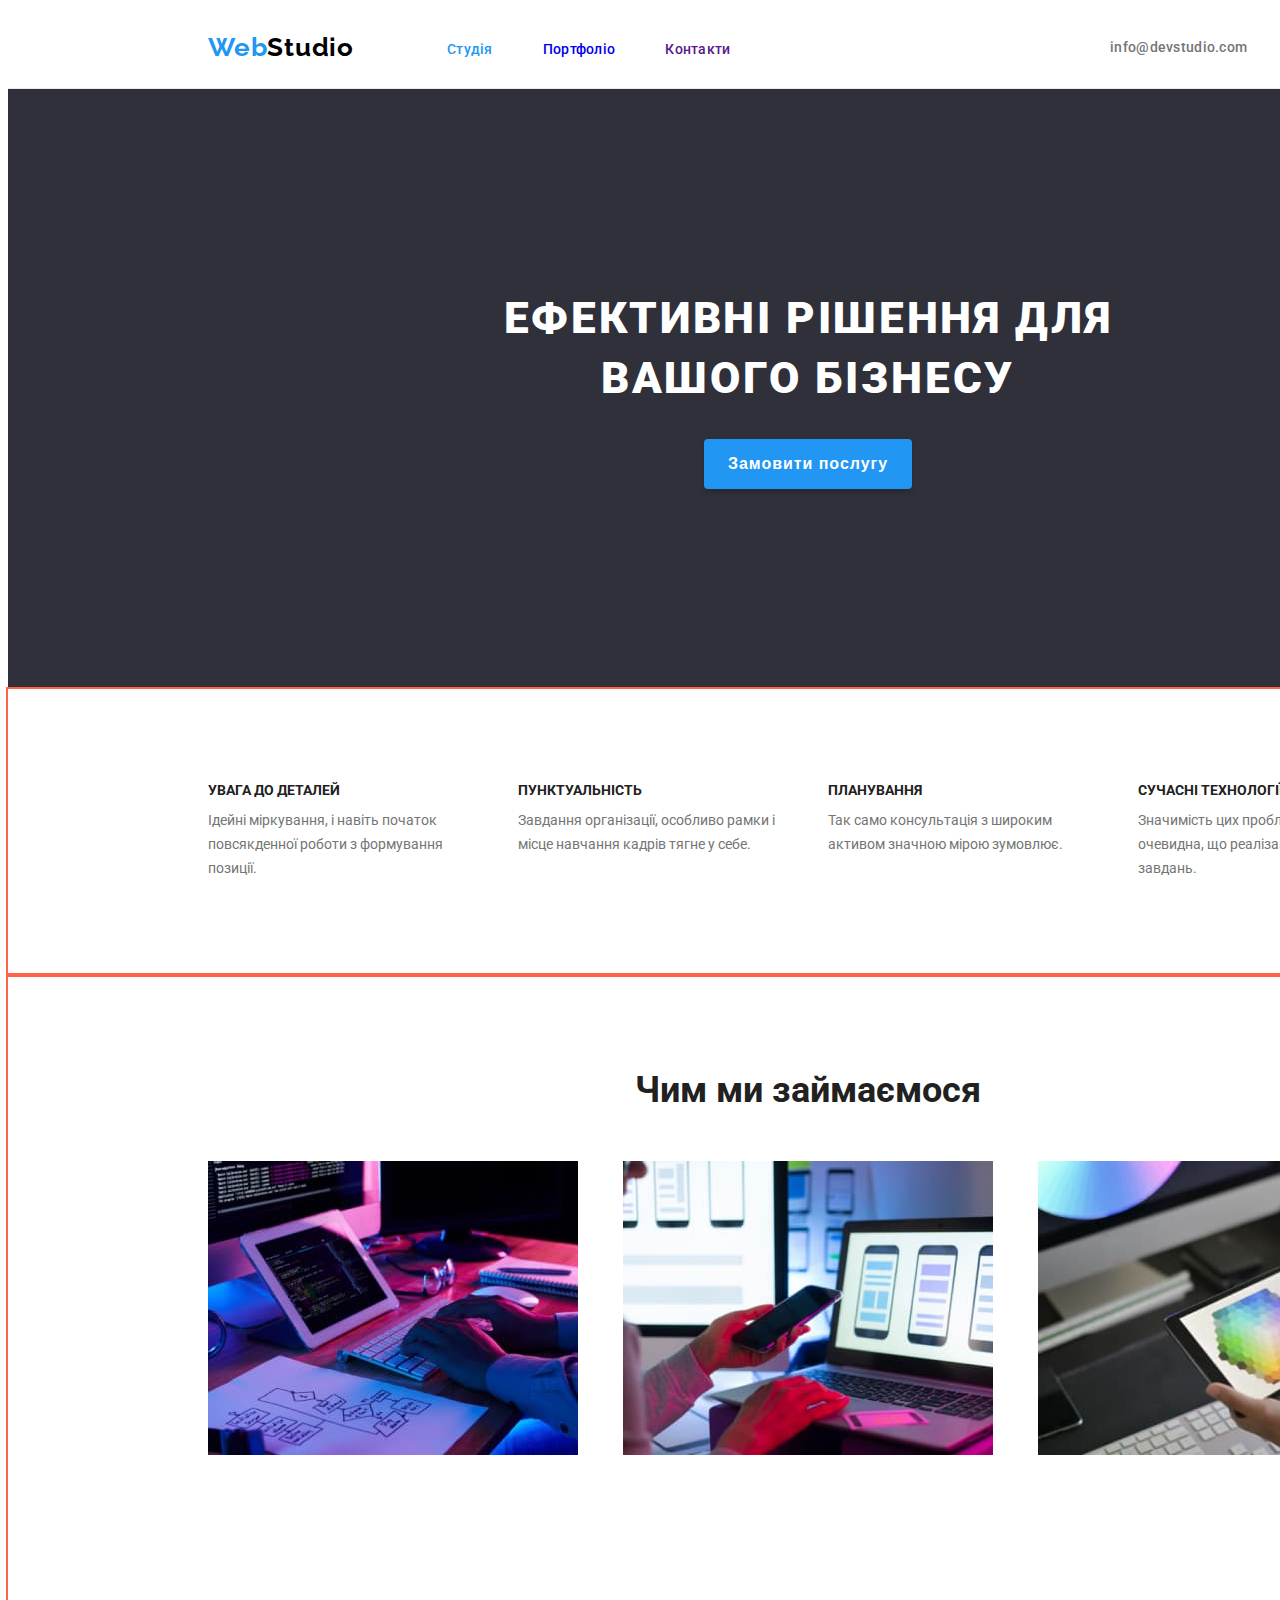
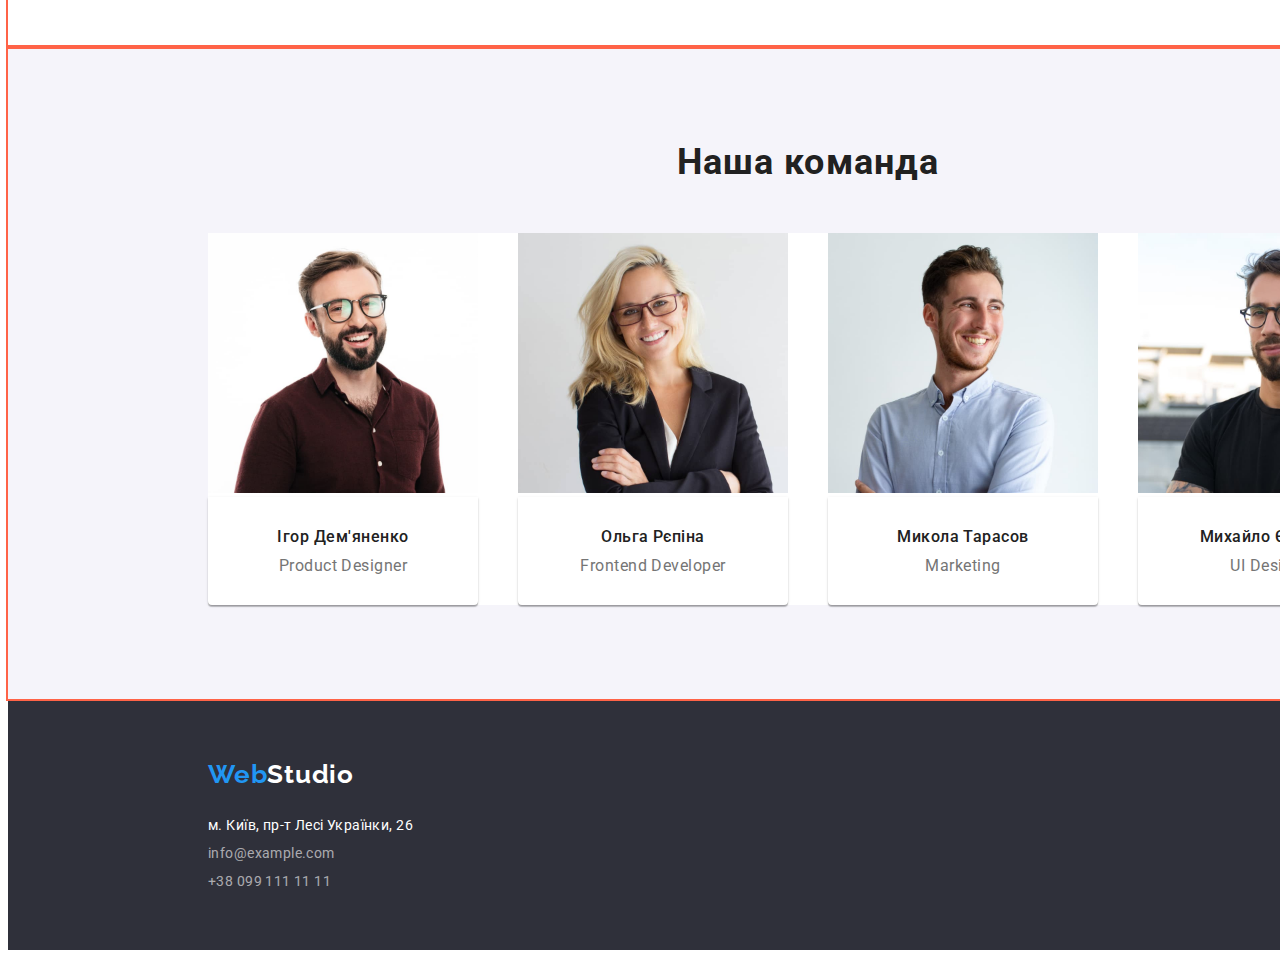
==== commit 510c6488: "finished general page" ====
--- a/index.html
+++ b/index.html
@@ -127,29 +127,33 @@
                 <p class="position" lang="en">UI Designer</p>
             </div>
         </li>
-     </ul>
-     
- </section>
+     </ul>     
 </div>
+</section>
+  
 </main>
 
-<!--Футер-->
+<!--footer-->
 
 
 <footer class="footer-section">   
     <div class="container">
-        <a href="" class="logo list"><span class="web">Web</span><span class="studio">Studio</span></a>
+        <a href="" class="list logo "><span class="web">Web</span>Studio</a>
 <address class="address-section">
     
-<ul class=" address-list list">
-    <li><a href="" class="address">г. Киев, пр-т Леси Украинки, 26</a></li>
-    <li><a href="mailto:info@example.com" class="mail">info@example.com</a></li>
-    <li><a href="tel:+380991111111" class="telephone">+38 099 111 11 11</a></li>
+<ul class="list address-list ">
+    <li>
+        <a href="" class="list address">м. Київ, пр-т Лесі Українки, 26</a>
+    </li>
+    <li>
+        <a href="mailto:info@example.com" class="list mail">info@example.com</a>
+    </li>
+    <li>
+        <a href="tel:+380991111111" class="list telephone">+38 099 111 11 11</a>
+    </li>
 </ul>
+</address>
 </div>
-</div>
-</address>
-</footer>
- 
+</footer> 
 </body>
 </html>--- a/css/styles.css
+++ b/css/styles.css
@@ -278,54 +278,63 @@
 
             /*footer*/
 
-.footer-section {background-color: #2F303A;
-                }
-
-
-.footer-section .logo {font-family: Raleway;
-                        font-weight: 700;
-                        font-size: 26px;
-                        line-height: 1.19;
-                        letter-spacing: 0.03em;
-                        
-                        padding-top: 60px;
-                        margin-bottom: 20px;
+.footer-section {
+        background-color: #2F303A;
+}
+
+
+.footer-section .logo {
+        display: block;
+        font-family: Raleway;
+        font-style: normal;
+        font-weight: 700;
+        font-size: 26px;
+        line-height: 1.2;
+        letter-spacing: 0.03em;
+        color: #ffffff;
+        padding-top: 60px;
+        margin-bottom: 28px;
         }
 
-.footer-section .web {color: var(--accent-color);}
-.footer-section .studio { color: var(--secondary-text-color);}
-
-.logo {display: block;        
-        }
-
-.address-list  { display: block;
+.footer-section .web {
+        color: var(--accent-color);
+}
+
+/* .address-list  { display: block;
                 margin-top: 0px;        
-                padding-left: 0px;}
-
-.address-list .address {display: block;
-        margin-bottom: 9px;
-        color: var(--secondary-text-color);
+                padding-left: 0px;} */
+
+.address-list .address{
+        display: block;
+        margin-bottom: 12px;
         font-family: inherit;
         font-style: normal;
-        text-decoration: none;
         font-weight: 400;
         font-size: 14px;
-        line-height: 1.71px;
+        line-height: 1.14;
+        letter-spacing: 0.03em;
+        color: #ffffff;
 }
 
 .mail,
-.telephone {font-family: inherit;
-                font-style:normal;
-                text-decoration: none;
-                        color: rgba(255, 255, 255, 0.6);
-                        font-size: 14px;
-                        line-height: 1.71;
-                        }
-
-.address-list .mail {  margin-bottom: 9px; display: block;  }
-
-.address-list .telephone { display: block;
-             padding-bottom: 60px;}
+.telephone {
+        display: block;
+        font-family: inherit;
+        font-style: normal;
+        font-weight: 400;
+        font-size: 14px;
+        line-height: 1.14;
+        letter-spacing: 0.03em;
+        color: rgba(255, 255, 255, 0.6);
+}
+
+.address-list .mail {  
+        margin-bottom: 12px; 
+  }
+
+.address-list .telephone { 
+             padding-bottom: 60px;
+        }
                         
 
 
@@ -336,12 +345,12 @@
 
             /* portfolio*/
 
-.buttons {display: flex;
-                padding-top: 94px;
-                margin-top: 0px;
-                margin-bottom: 50px;
-                justify-content:center;
-                
+.buttons {
+        display: flex;
+        margin-bottom: 50px;
+        justify-content:center;  
+        border-color: #F5F4FA;
+        border-radius: 4px;;              
 }
 .buttons li { 
                 
@@ -350,17 +359,12 @@
                 }
 
 .main-button {
-        background-color: #F5F4FA;
-        color: var(--primary-text-color);
-        font-family: Roboto;
-        font-style: normal;
         font-weight: 500;
-        font-size: 16px;
-        line-height: 1.62;
-        text-align: center;
-        border: 1px;
-        border-radius: 4px;
-        padding: 6px 22px;}
+                font-size: 16px;
+                line-height: 1.62;        
+                text-align: center;
+                letter-spacing: 0.03em;        
+                color: var(--primary-text-color);}
 .main-button:hover,
 .main-button:focus { background-color: var(--accent-color); 
                         color: var(--secondary-text-color);}
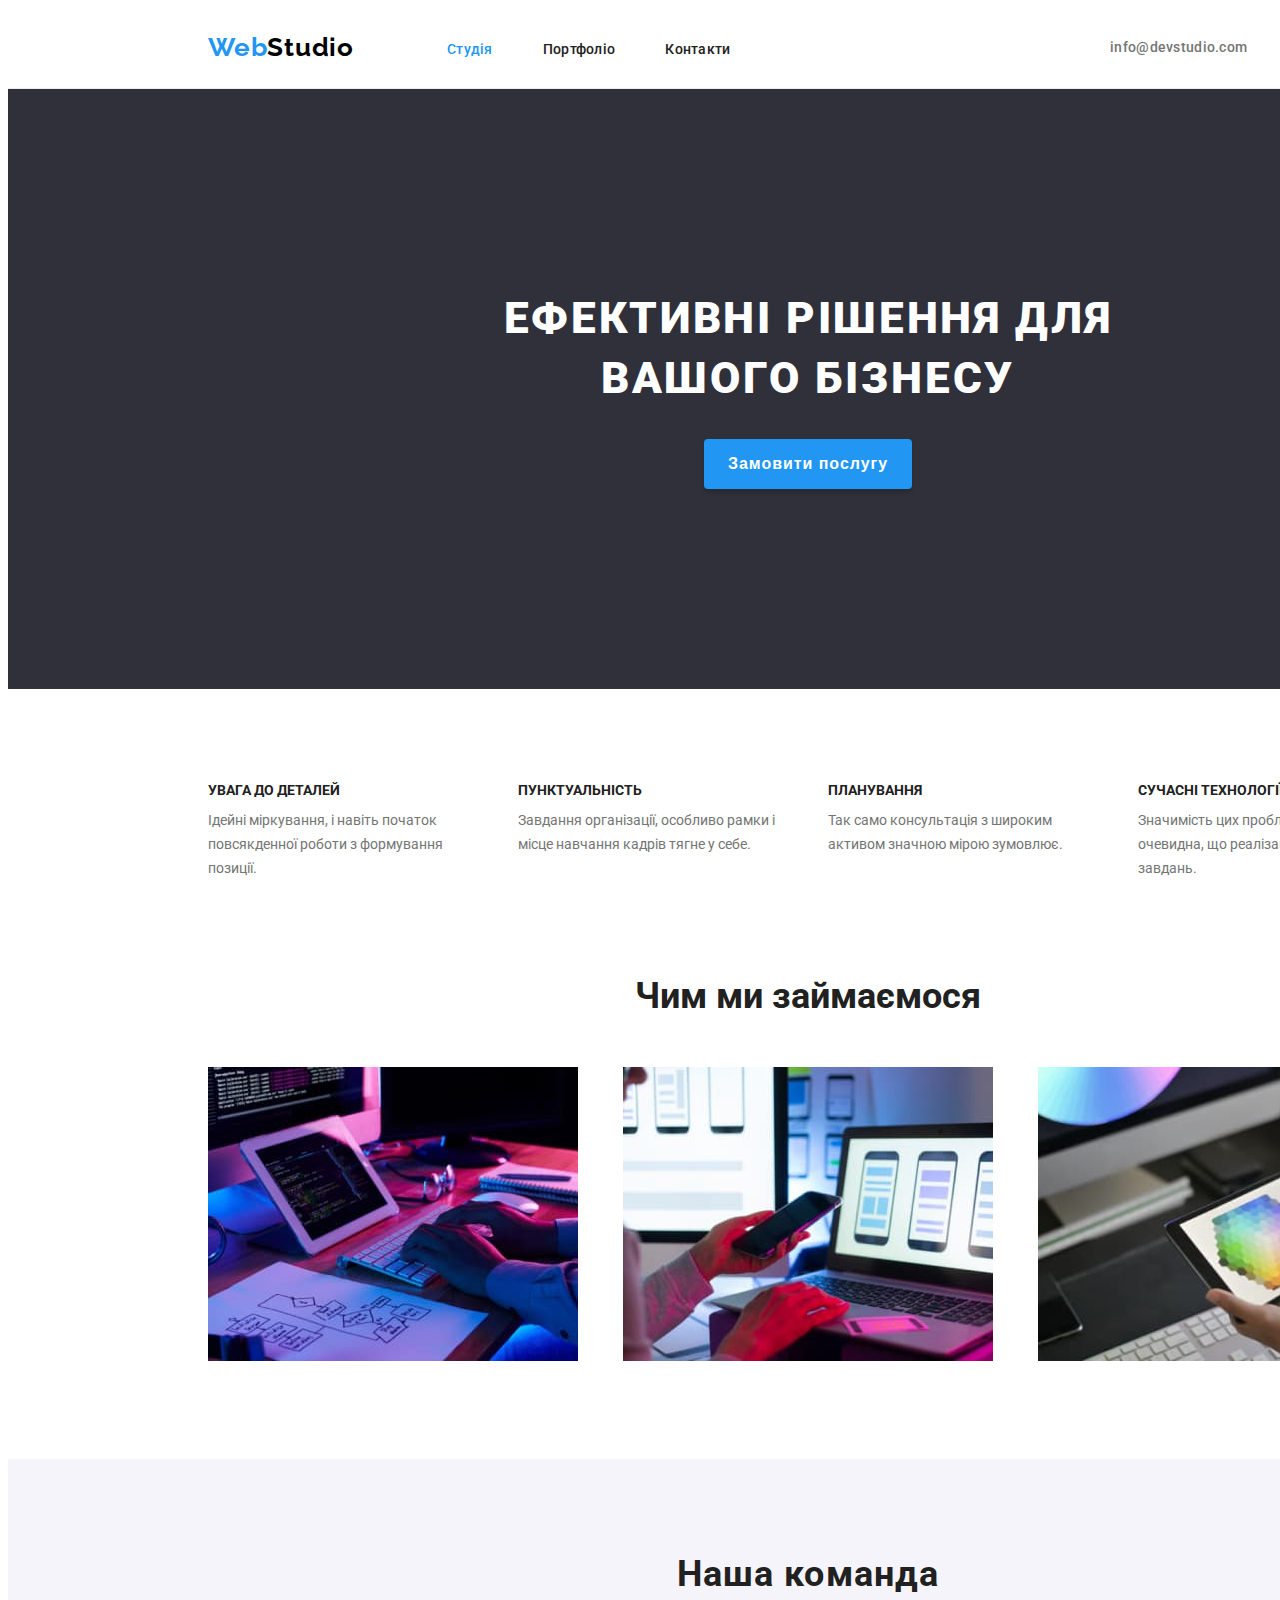
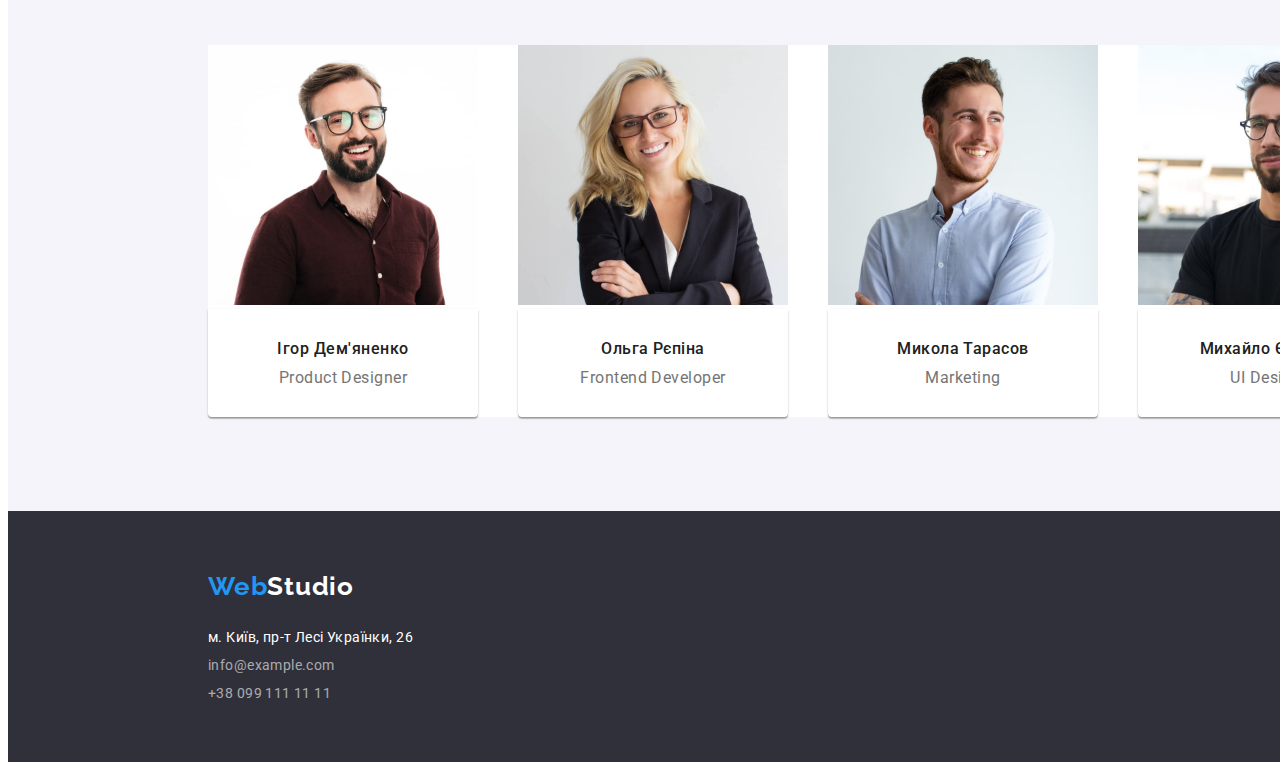
==== commit 0b9f1a05: "hw3-done??" ====
--- a/index.html
+++ b/index.html
@@ -22,10 +22,10 @@
 <header class="header">
         
     <div class="container main-nav">
-        <a href="./index.html" class="list logo"><span class="web">Web</span>Studio</a>
+        <a href="" class="list logo"><span class="web">Web</span>Studio</a>
         <nav class="nav" >
     <ul class="list site-nav">
-        <li class="item"><a  href="" class=" list site-nav-link  current">Студія</a></li>
+        <li class="item"><a  href="./index.html" class=" list site-nav-link  current">Студія</a></li>
         <li class="item"><a  href="./portfolio.html" class="list site-nav-link ">Портфоліо</a></li>
         <li class="item"><a  href="" class="list site-nav-link ">Контакти</a></li>
     </ul>
--- a/css/styles.css
+++ b/css/styles.css
@@ -34,7 +34,7 @@
 .section {
         padding: 94px 0px;
         margin: 0px;
-        outline: 2px solid tomato;
+        /* outline: 2px solid tomato; */
 }
 
 .container {    
@@ -85,7 +85,8 @@
         margin-left: 50px;
 }
 
-.site-nav-link {    
+.site-nav-link {   
+        color: var(--primary-text-color); 
                 font-weight: 500;
                 font-size: 14px;
                 line-height: 1.14;
@@ -196,6 +197,10 @@
     
             /*what we do*/
 
+            .work-section {
+                padding-top: 0;
+            }
+
 .work-title {           
         font-weight: 700;
         font-size: 36px;
@@ -209,13 +214,10 @@
         justify-content: space-between;               
 }
 
-.work-list li {
-        margin-bottom: 94px;
-}
 
 .work-list li:not(:first-child) {
                 margin-left: 30px;
-                }
+}
 
              /*our team*/
 
@@ -345,66 +347,73 @@
 
             /* portfolio*/
 
-.buttons {
-        display: flex;
-        margin-bottom: 50px;
+           
+.button-list {
+        display: flex;
         justify-content:center;  
-        border-color: #F5F4FA;
-        border-radius: 4px;;              
-}
-.buttons li { 
-                
-                border-color: transparent;}
-.buttons li:not(:first-child) {margin-left: 8px;
-                }
-
-.main-button {
+        margin-bottom: 50px; 
+}
+
+.button-list .item +.item {
+        margin-left: 8px; 
+}
+
+.button-list .link { 
         font-weight: 500;
-                font-size: 16px;
-                line-height: 1.62;        
-                text-align: center;
-                letter-spacing: 0.03em;        
-                color: var(--primary-text-color);}
-.main-button:hover,
-.main-button:focus { background-color: var(--accent-color); 
-                        color: var(--secondary-text-color);}
-
-.selected-button {background-color: var(--accent-color);
-                        color: var(--secondary-text-color);
-                        font-family: Roboto;
-                        font-style: normal;
-                        font-weight: 500;
-                        font-size: 16px;
-                        line-height: 1.62;
-                        text-align: center; 
-                        border: 1px;
-                        border-radius: 4px;
-                        padding: 6px 22px;}
-
-.our-projects {display: flex;
-                flex-wrap: wrap;
-                margin-left: -30px;
-                margin-top: -30px;
-}
-.our-projects .item {margin-left: 30px ;
-                        margin-top: 30px;
-                        flex-basis: calc((100% - 90px) / 3);}     
-                        
-                        
-.our-projects .title { font-weight: 700;
-                        font-size: 18px;
-                        line-height: 2;
-                        margin: 20px 24px 4px 24px;}
-
-.our-projects .text {color: #757575;
         font-size: 16px;
-        line-height: 1.88;
+        line-height: 1.62;        
+        text-align: center;
+        letter-spacing: 0.03em;        
+        color: var(--primary-text-color);  
+        padding: 6px 22px;
+        border-radius: 4px;
+        background-color: #F5F4FA;
+ }
+ .button-list .selected,
+ .button-list .link:hover,
+ .button-list .link:focus  {
+        background-color:var(--accent-color);
+        color: #ffffff;
+ }
+
+
+.our-projects {
+         display: flex;
+        flex-wrap: wrap;    
+        flex-basis: calc((100% - 90px) / 3);
+        justify-content: space-between;
+        /* margin-left: -30px;
+        margin-top: -30px;   */
+}
+.our-projects .item {
+        background: #FFFFFF;
+        border: 1px solid #EEEEEE;
+        margin-bottom: 30px;
+        /* margin-left: 30px ;
+        margin-top: 30px; */
+        
+}    
+.our-projects .item:nth-last-child(-n + 3) {
+        margin-bottom: 0;
+}
+.item .title { 
+        font-weight: 700;
+        font-size: 18px;
+        line-height: 2;
+        letter-spacing: 0.06em;
+        margin: 20px 24px 4px 24px;
+}
+
+.item .text {
+        font-weight: 400;
+        font-size: 16px;
+        line-height: 1.88;      
+        letter-spacing: 0.03em;        
+        color:var(--secondary-text-color);
         margin-bottom: 20px;
         margin-left: 24px;
-        margin-right: 24px;}
-
-.cards {border-right: 1px solid #eeeeee;
-        border-bottom: 1px solid #eeeeee;
-        border-left: 1px solid #eeeeee;}
-
-.our-projects .item:nth-last-child(-n + 3) { margin-bottom: 94px;} */+        margin-right: 24px;
+}
+
+
+ 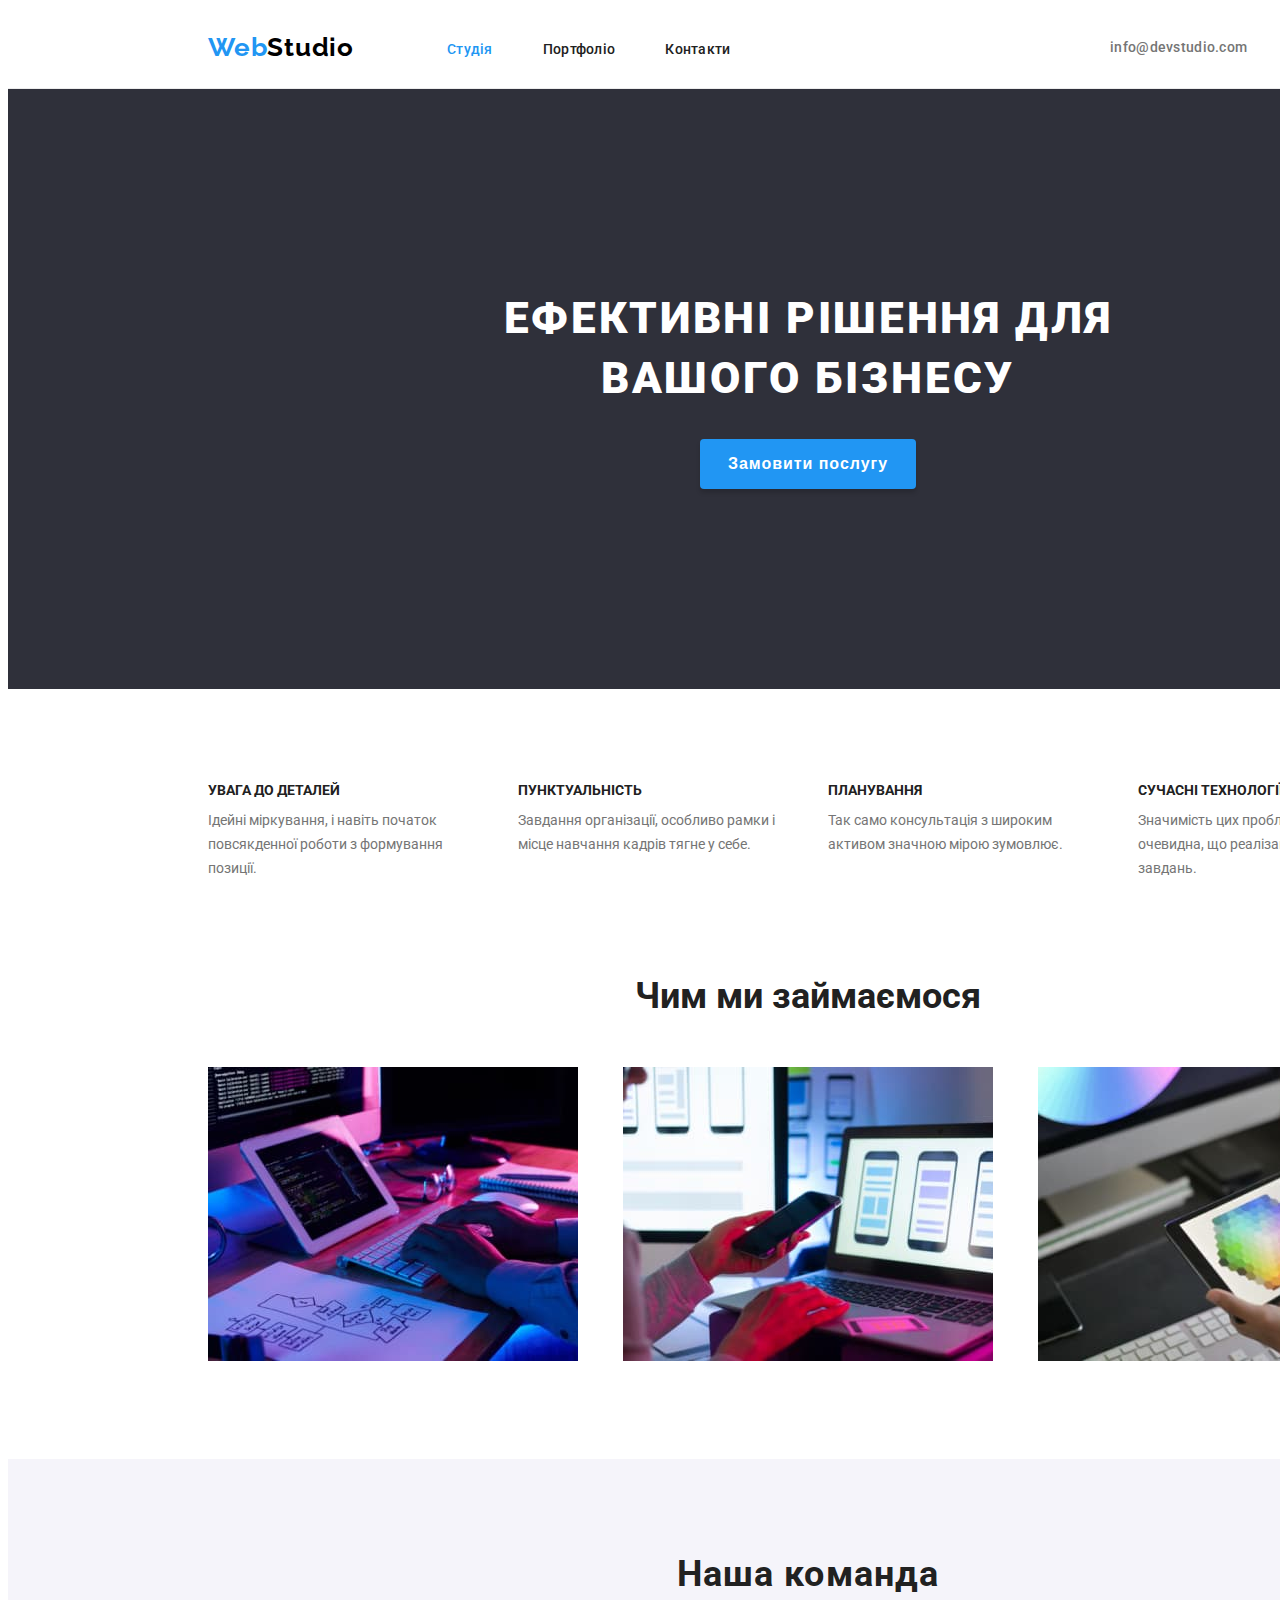
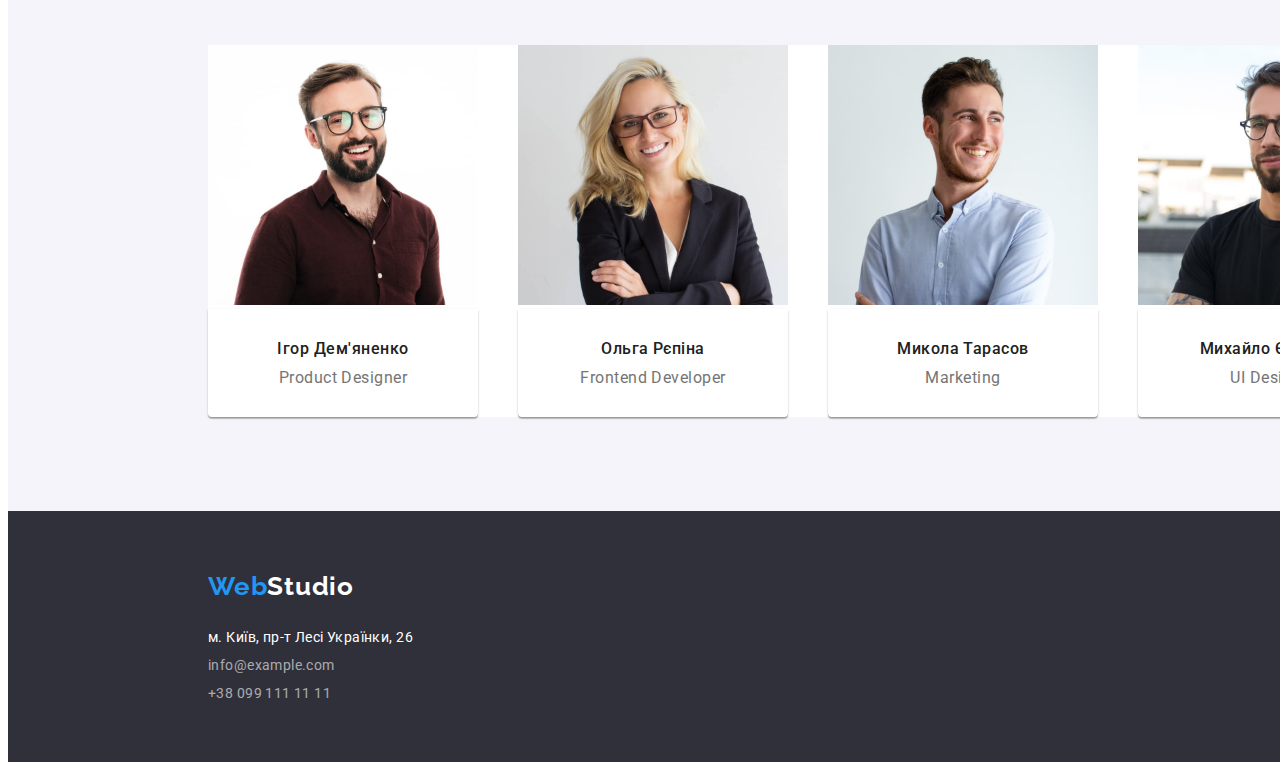
==== commit a7a8d97f: "ліквідіція багів" ====
--- a/index.html
+++ b/index.html
@@ -45,9 +45,7 @@
 <section class="hero-section">  
 <div class="container"> 
             <h1 class="hero-title">Ефективні рішення для вашого бізнесу</h1>
-            <button type="button" class="hero-button">
-                <a href="" class="list hero-link">Замовити послугу</a>
-            </button>
+            <button type="button" class=" list hero-button">Замовити послугу</button>
 </div>
 </section>
 
--- a/css/styles.css
+++ b/css/styles.css
@@ -147,9 +147,14 @@
         padding-top: 200px;          
 } 
 
-.hero-button { 
-        
-        min-width: 200px;
+ .hero-button { 
+        font-weight: 700;
+        font-size: 16px;
+        line-height: 1.88;
+        letter-spacing: 0.06em;
+        color: #ffffff;                
+        display: inline-block;
+        width: 216px;        
         padding: 10px 24px;
         margin: 0 auto 200px;
         border: 1px;
@@ -157,14 +162,6 @@
         border-radius: 4px;
         box-shadow: 0px 4px 4px rgba(0, 0, 0, 0.15);
         background-color: var(--accent-color);
-}  
-.hero-link {
-        font-weight: 700;
-                font-size: 16px;
-                line-height: 1.88;
-                letter-spacing: 0.06em;
-                color: #ffffff;                
-                text-align: center;
 }
            
             /*benefits*/
